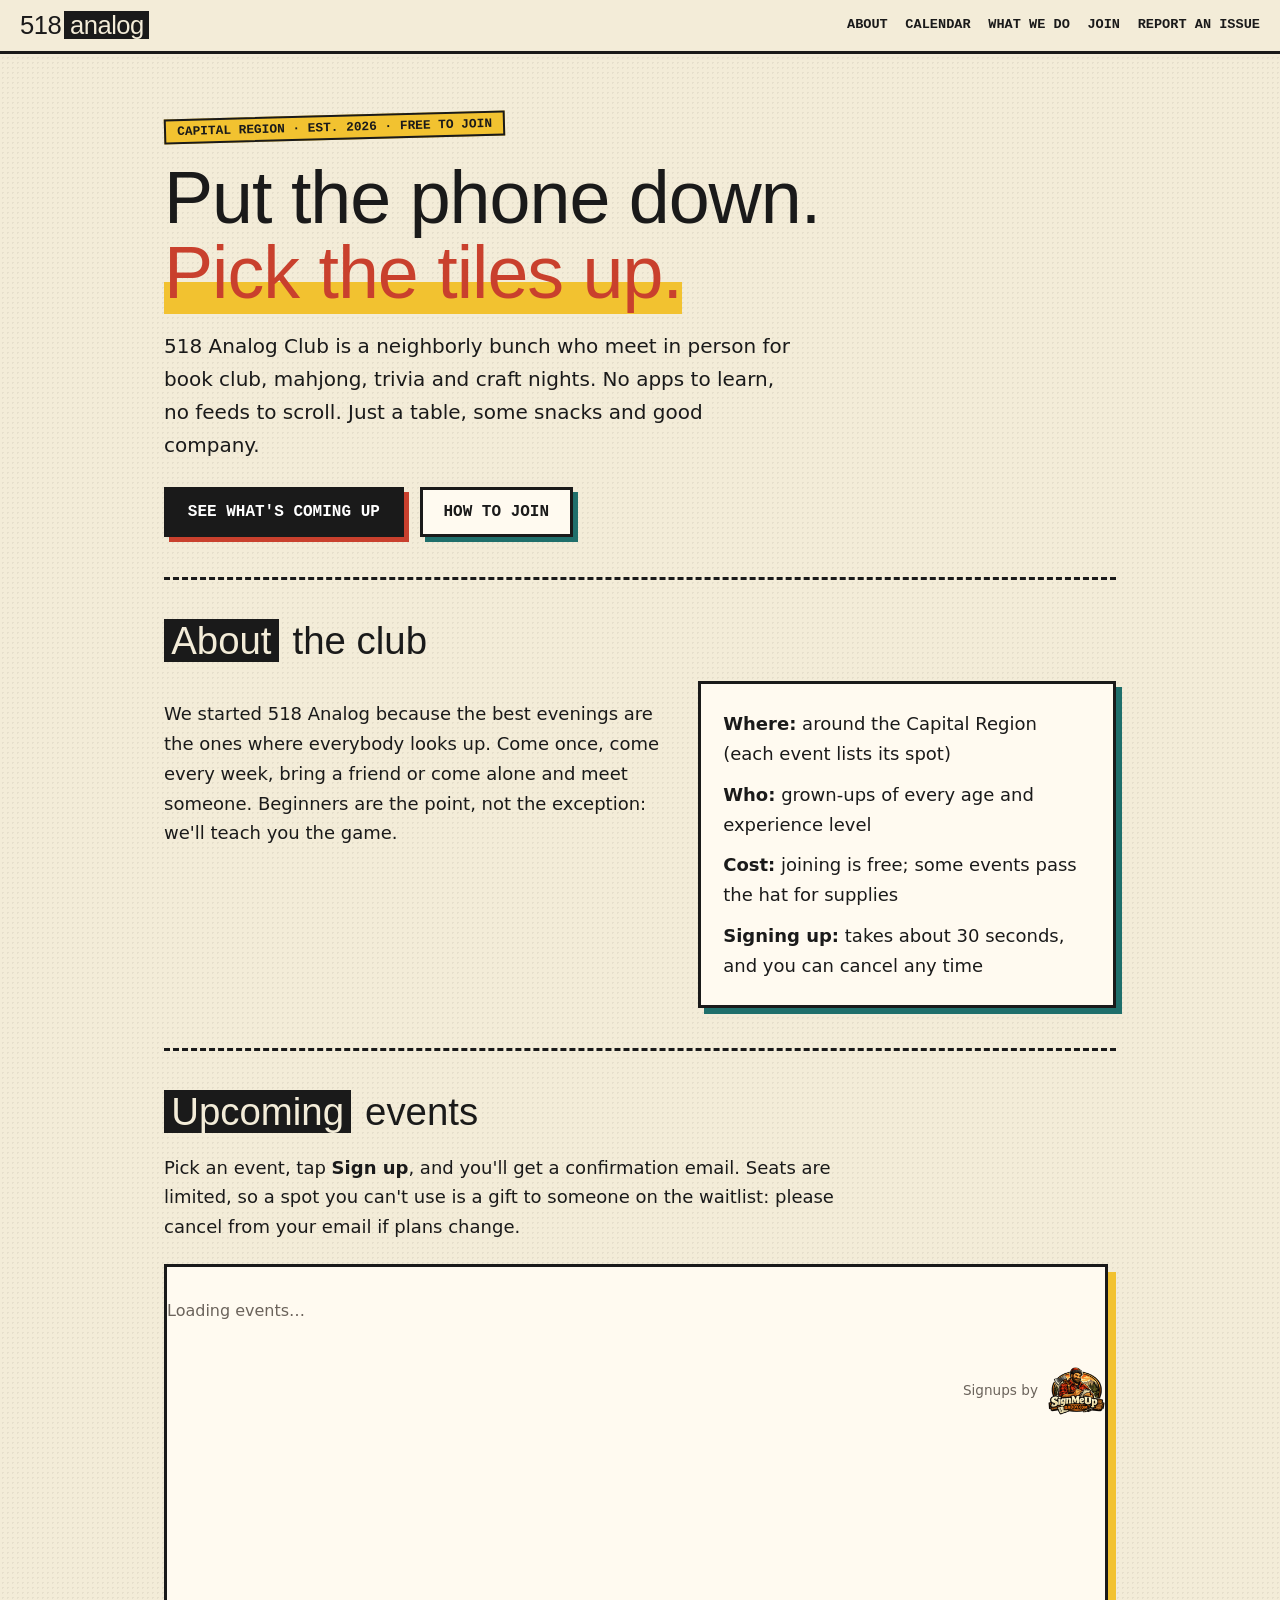
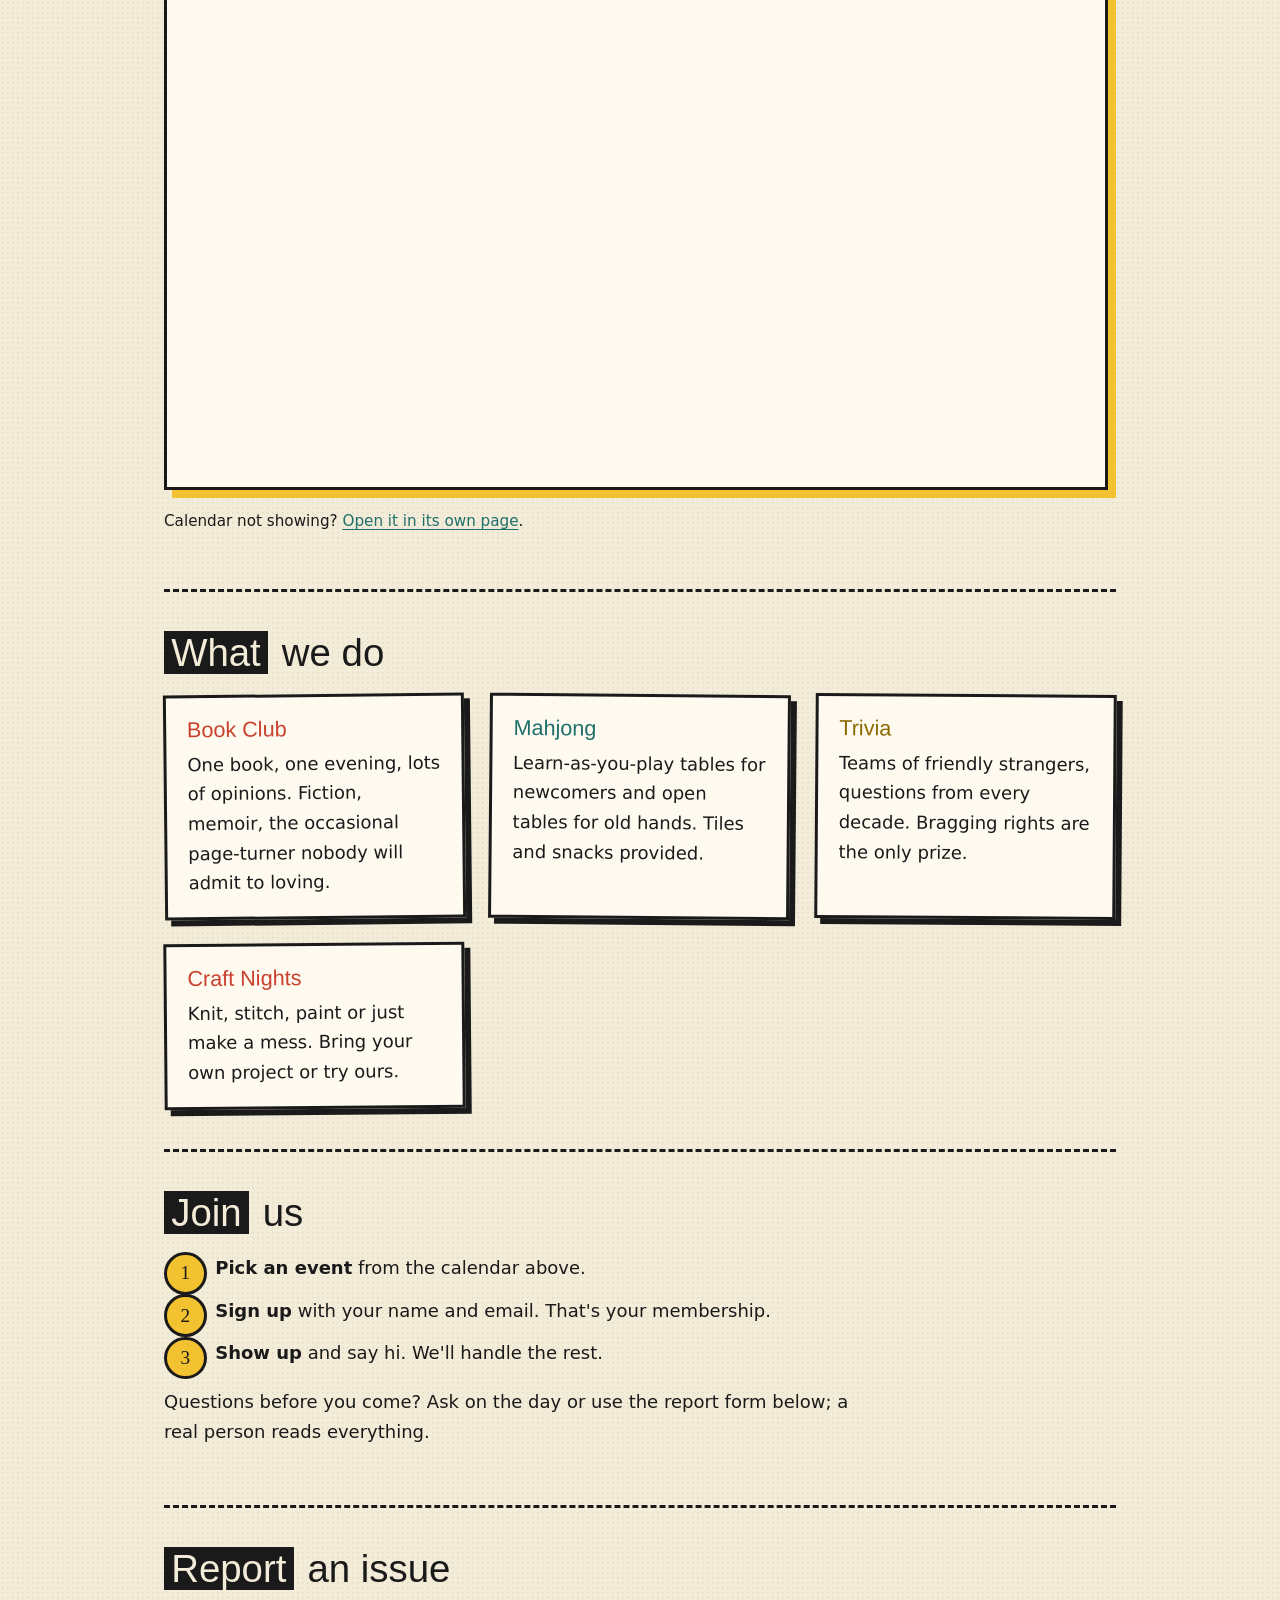
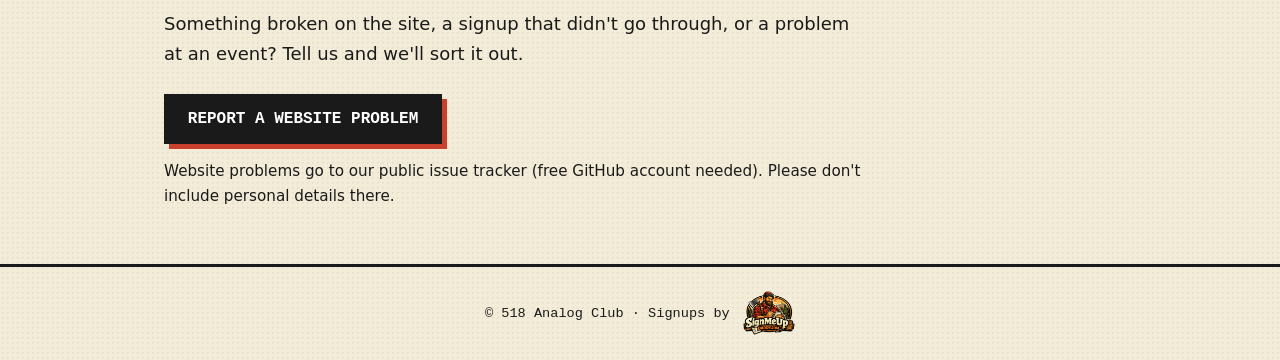
==== 518analog/index.html @ 5dcc2934 "New signmeupdaddy.com home page: club search, start-a-club form, coffee link; calendar app moves to " ====
<!doctype html>
<html lang="en">
<head>
  <meta charset="utf-8">
  <meta name="viewport" content="width=device-width, initial-scale=1">
  <meta http-equiv="Content-Security-Policy" content="default-src 'self'; script-src 'self'; connect-src 'self'; frame-src 'self'; style-src 'self' 'unsafe-inline' https://fonts.googleapis.com; font-src https://fonts.gstatic.com; img-src 'self' data:; base-uri 'self'; form-action 'self'; object-src 'none'">
  <meta name="referrer" content="strict-origin-when-cross-origin">
  <title>518 Analog Club — off the screen, into the room</title>
  <meta name="description" content="518 Analog Club: book club, mahjong, trivia and craft nights in the Capital Region. Offline on purpose.">
  <meta property="og:title" content="518 Analog Club">
  <meta property="og:description" content="Books, tiles, trivia & crafts — offline in the Capital Region.">
  <meta name="theme-color" content="#f3ecd8">
  <link rel="icon" href="data:,">
  <link rel="preconnect" href="https://fonts.googleapis.com">
  <link rel="preconnect" href="https://fonts.gstatic.com" crossorigin>
  <link href="https://fonts.googleapis.com/css2?family=Archivo+Black&family=Space+Mono:wght@400;700&family=Figtree:wght@400;500;600;700&display=swap" rel="stylesheet">
  <link rel="stylesheet" href="club.css">
</head>
<body>
  <a class="skip" href="#calendar">Skip to the calendar</a>

  <header class="top">
    <a class="logo" href="#top">518<span>analog</span></a>
    <nav aria-label="Main">
      <a href="#about">About</a>
      <a href="#calendar">Calendar</a>
      <a href="#doing">What we do</a>
      <a href="#join">Join</a>
      <a href="#issue">Report an issue</a>
    </nav>
  </header>

  <main id="top">
    <section class="hero">
      <p class="tag">Capital Region · Est. 2026 · Free to join</p>
      <h1>Put the phone down.<br><em>Pick the tiles up.</em></h1>
      <p class="lede">518 Analog Club is a neighborly bunch who meet in person for book club, mahjong, trivia and craft nights. No apps to learn, no feeds to scroll. Just a table, some snacks and good company.</p>
      <p class="cta-row">
        <a class="btn" href="#calendar">See what's coming up</a>
        <a class="btn alt" href="#join">How to join</a>
      </p>
    </section>

    <section id="about" class="block">
      <h2><span>About</span> the club</h2>
      <div class="cols">
        <p>We started 518 Analog because the best evenings are the ones where everybody looks up. Come once, come every week, bring a friend or come alone and meet someone. Beginners are the point, not the exception: we'll teach you the game.</p>
        <ul class="facts">
          <li><b>Where:</b> around the Capital Region (each event lists its spot)</li>
          <li><b>Who:</b> grown-ups of every age and experience level</li>
          <li><b>Cost:</b> joining is free; some events pass the hat for supplies</li>
          <li><b>Signing up:</b> takes about 30 seconds, and you can cancel any time</li>
        </ul>
      </div>
    </section>

    <section id="calendar" class="block">
      <h2><span>Upcoming</span> events</h2>
      <p class="note">Pick an event, tap <b>Sign up</b>, and you'll get a confirmation email. Seats are limited, so a spot you can't use is a gift to someone on the waitlist: please cancel from your email if plans change.</p>
      <div class="frame">
        <iframe src="/app/?club=518analog&amp;embed=1" title="518 Analog Club event calendar and signup" loading="lazy" height="820"></iframe>
      </div>
      <p class="note small">Calendar not showing? <a href="/app/?club=518analog#/">Open it in its own page</a>.</p>
    </section>

    <section id="doing" class="block">
      <h2><span>What</span> we do</h2>
      <div class="cards">
        <article class="card c1"><h3>Book Club</h3><p>One book, one evening, lots of opinions. Fiction, memoir, the occasional page-turner nobody will admit to loving.</p></article>
        <article class="card c2"><h3>Mahjong</h3><p>Learn-as-you-play tables for newcomers and open tables for old hands. Tiles and snacks provided.</p></article>
        <article class="card c3"><h3>Trivia</h3><p>Teams of friendly strangers, questions from every decade. Bragging rights are the only prize.</p></article>
        <article class="card c4"><h3>Craft Nights</h3><p>Knit, stitch, paint or just make a mess. Bring your own project or try ours.</p></article>
      </div>
    </section>

    <section id="join" class="block join">
      <h2><span>Join</span> us</h2>
      <ol class="steps">
        <li><b>Pick an event</b> from the calendar above.</li>
        <li><b>Sign up</b> with your name and email. That's your membership.</li>
        <li><b>Show up</b> and say hi. We'll handle the rest.</li>
      </ol>
      <p class="note">Questions before you come? <span data-mailto="Hello 518 Analog">Ask on the day or use the report form below</span>; a real person reads everything.</p>
    </section>

    <section id="issue" class="block issue">
      <h2><span>Report</span> an issue</h2>
      <p class="note">Something broken on the site, a signup that didn't go through, or a problem at an event? Tell us and we'll sort it out.</p>
      <p class="cta-row">
        <a class="btn" id="issue-mail" href="https://github.com/cliodavis3825/signmeupdaddy/issues/new" target="_blank" rel="noopener">Report a website problem</a>
      </p>
      <p class="note small" id="issue-note">Website problems go to our public issue tracker (free GitHub account needed). Please don't include personal details there.</p>
    </section>
  </main>

  <footer class="foot">
    <p>© 518 Analog Club · Signups by <a href="https://signmeupdaddy.com"><img class="sl" src="../assets/img/logo-sm.png" alt="SignMeUpDaddy.com" width="57" height="48"></a></p>
  </footer>
  <script src="club.js"></script>
</body>
</html>
---- 518analog/club.css ----
:root{--paper:#f3ecd8;--ink:#1a1a1a;--red:#c9402d;--teal:#1f6f6b;--gold:#f2c230;--card:#fffaf0}
*{box-sizing:border-box}
html{scroll-behavior:smooth;scroll-padding-top:4.5rem}
body{margin:0;background:var(--paper);color:var(--ink);font:18px/1.65 Figtree,system-ui,sans-serif;
  background-image:radial-gradient(rgba(0,0,0,.055) 1px,transparent 1px);background-size:5px 5px}
.skip{position:absolute;left:-999px}.skip:focus{left:1rem;top:1rem;background:#fff;padding:.5rem 1rem;z-index:20}
a{color:var(--teal);text-underline-offset:3px}
a:focus-visible,.btn:focus-visible{outline:3px solid var(--red);outline-offset:3px}
.top{position:sticky;top:0;z-index:10;display:flex;flex-wrap:wrap;gap:.5rem 1.5rem;align-items:center;justify-content:space-between;
  padding:.7rem 1.25rem;background:var(--paper);border-bottom:3px solid var(--ink)}
.logo{font:1.6rem 'Archivo Black',sans-serif;color:var(--ink);text-decoration:none;letter-spacing:-.5px}
.logo span{background:var(--ink);color:var(--paper);padding:0 .35rem;margin-left:.2rem}
nav{display:flex;flex-wrap:wrap;gap:.25rem 1.1rem}
nav a{font:700 .85rem 'Space Mono',monospace;text-transform:uppercase;color:var(--ink);text-decoration:none;padding:.3rem 0;border-bottom:3px solid transparent}
nav a:hover{border-color:var(--red)}
main{max-width:62rem;margin:0 auto;padding:0 1.25rem}
.hero{padding:3.5rem 0 2.5rem}
.tag{display:inline-block;font:700 .8rem 'Space Mono',monospace;text-transform:uppercase;background:var(--gold);border:2px solid var(--ink);padding:.2rem .7rem;transform:rotate(-1.5deg);margin:0 0 1.2rem}
h1{font:clamp(2.4rem,7vw,4.6rem)/1.02 'Archivo Black',sans-serif;margin:0 0 1.2rem;letter-spacing:-1px}
h1 em{font-style:normal;color:var(--red);background:linear-gradient(transparent 62%,var(--gold) 62%)}
.lede{font-size:1.25rem;max-width:40rem}
.cta-row{display:flex;flex-wrap:wrap;gap:1rem;margin:1.6rem 0 0}
.btn{display:inline-block;font:700 1rem 'Space Mono',monospace;text-transform:uppercase;text-decoration:none;color:#fff;background:var(--ink);
  border:3px solid var(--ink);padding:.8rem 1.3rem;box-shadow:5px 5px 0 var(--red);transition:transform .1s,box-shadow .1s}
.btn:hover{transform:translate(2px,2px);box-shadow:3px 3px 0 var(--red)}
.btn.alt{background:var(--card);color:var(--ink);box-shadow:5px 5px 0 var(--teal)}
.btn.alt:hover{box-shadow:3px 3px 0 var(--teal)}
.block{padding:2.5rem 0;border-top:3px dashed var(--ink)}
h2{font:clamp(1.7rem,4vw,2.4rem)/1.1 'Archivo Black',sans-serif;margin:0 0 1.2rem}
h2 span{background:var(--ink);color:var(--paper);padding:0 .45rem;margin-right:.2rem}
.cols{display:grid;grid-template-columns:1.2fr 1fr;gap:2rem}
.facts{list-style:none;margin:0;padding:1.2rem 1.4rem;background:var(--card);border:3px solid var(--ink);box-shadow:6px 6px 0 var(--teal)}
.facts li{padding:.35rem 0}
.note{max-width:44rem}.small{font-size:.95rem}
.frame{border:3px solid var(--ink);background:var(--card);box-shadow:8px 8px 0 var(--gold);margin:1.4rem 8px 1.2rem 0}
.frame iframe{display:block;width:100%;height:820px;border:0}
.cards{display:grid;grid-template-columns:repeat(auto-fit,minmax(15rem,1fr));gap:1.5rem}
.card{background:var(--card);border:3px solid var(--ink);padding:1.2rem 1.3rem;box-shadow:6px 6px 0 var(--ink)}
.card h3{font:1.35rem 'Archivo Black',sans-serif;margin:0 0 .4rem}
.card p{margin:0}
.c1{transform:rotate(-.6deg)}.c2{transform:rotate(.5deg)}.c3{transform:rotate(.4deg)}.c4{transform:rotate(-.5deg)}
.c1 h3{color:var(--red)}.c2 h3{color:var(--teal)}.c3 h3{color:#8a6a00}.c4 h3{color:var(--red)}
.steps{counter-reset:s;list-style:none;padding:0;margin:0 0 1.2rem;display:grid;gap:.8rem;max-width:40rem}
.steps li{counter-increment:s;padding-left:3.2rem;position:relative}
.steps li::before{content:counter(s);position:absolute;left:0;top:-.1rem;width:2.3rem;height:2.3rem;display:grid;place-items:center;
  font:1.2rem 'Archivo Black';background:var(--gold);border:3px solid var(--ink);border-radius:50%}
.foot{border-top:3px solid var(--ink);padding:1.5rem 1.25rem;text-align:center;font:.85rem 'Space Mono',monospace}
.foot p{margin:0}
@media(max-width:44rem){.cols{grid-template-columns:1fr}.frame iframe{height:900px}.top{position:static}html{scroll-padding-top:1rem}.card{transform:none}}
@media(prefers-reduced-motion:reduce){html{scroll-behavior:auto}.btn{transition:none}}
.sl{height:44px;width:auto;vertical-align:middle;margin-left:.3rem}
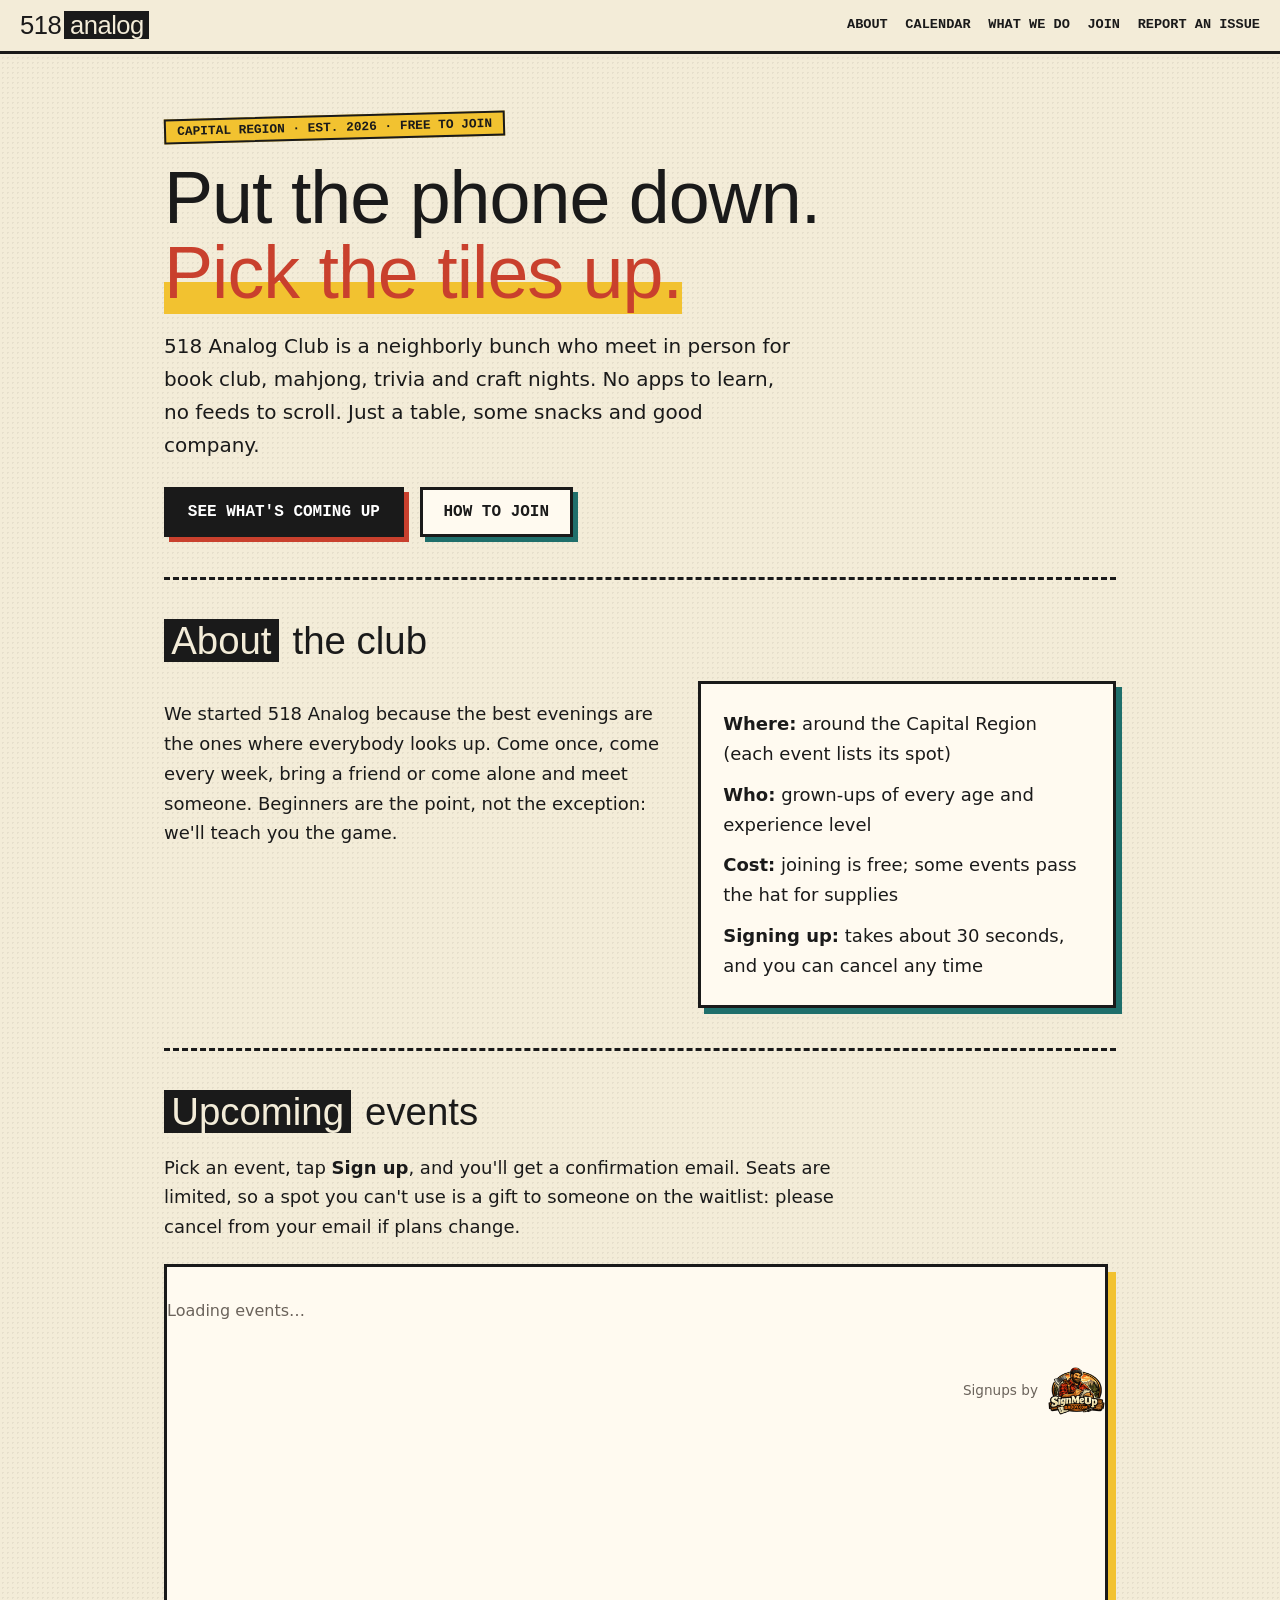
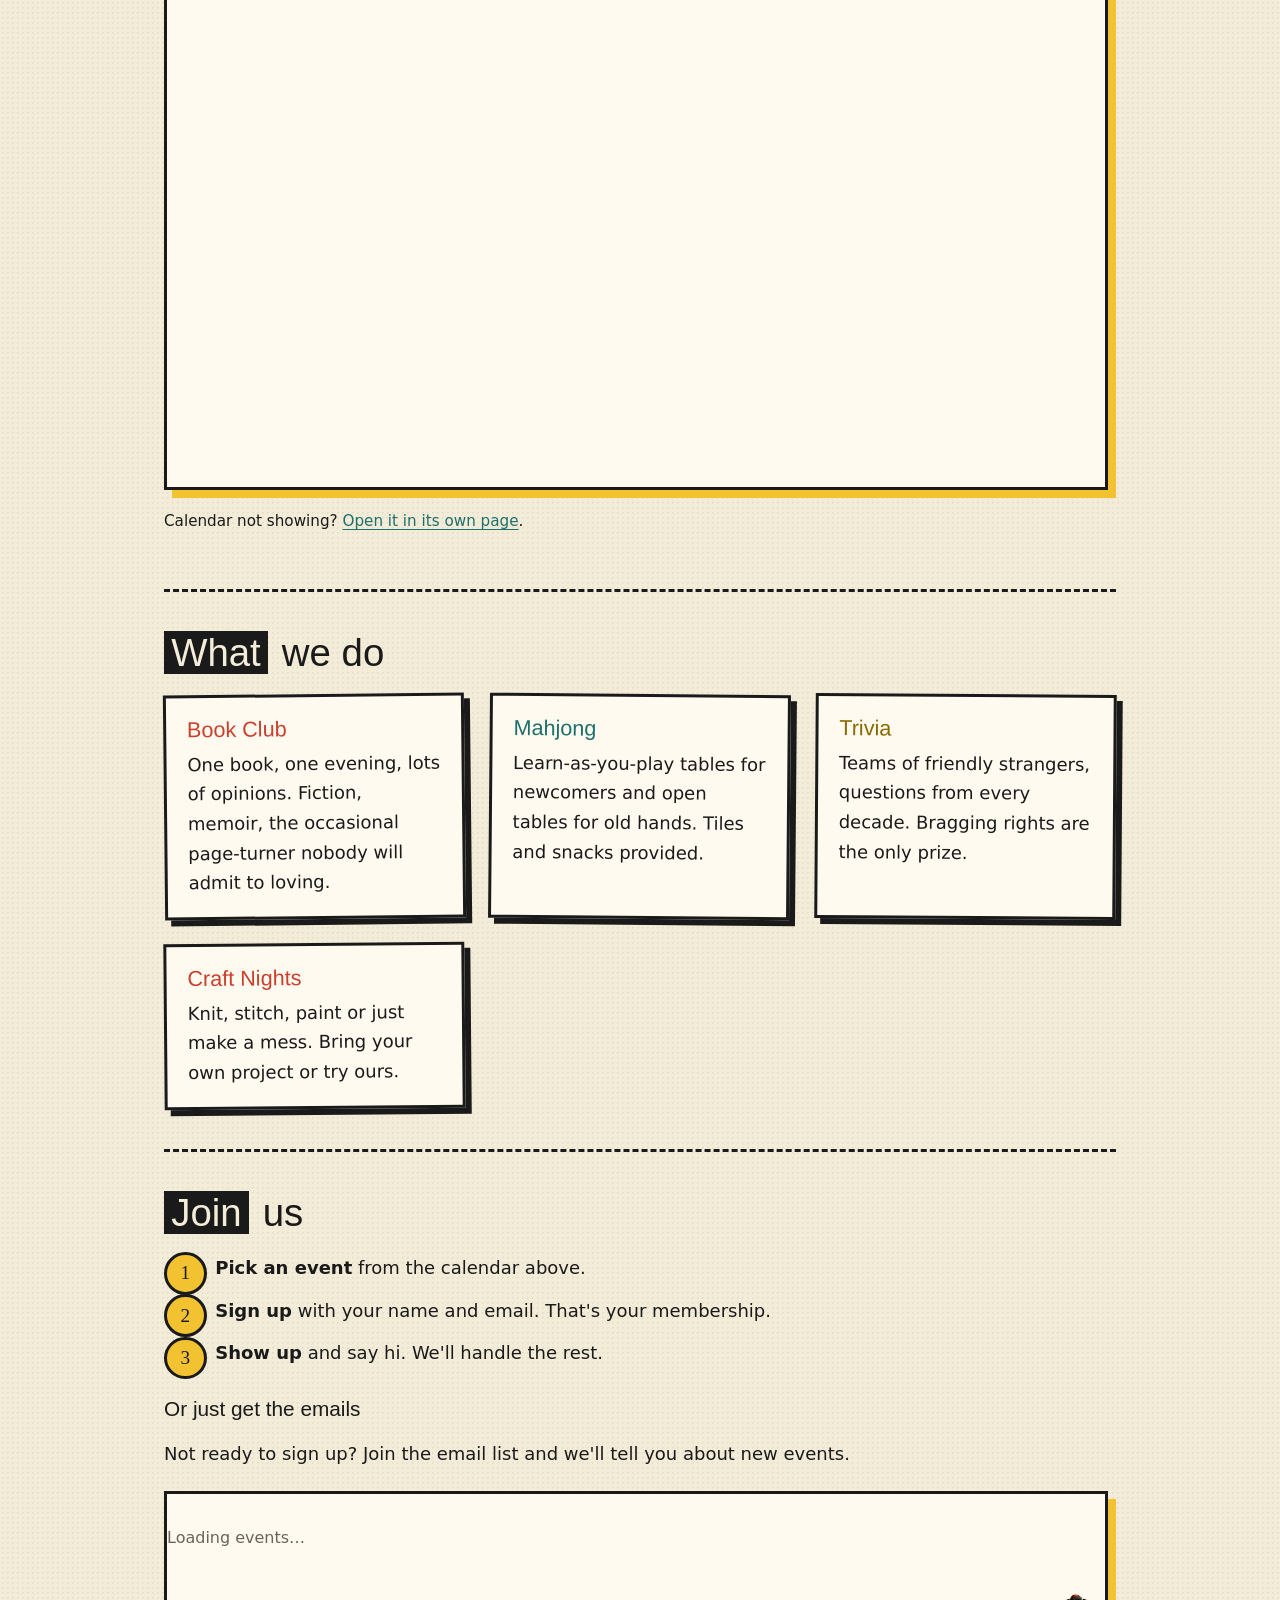
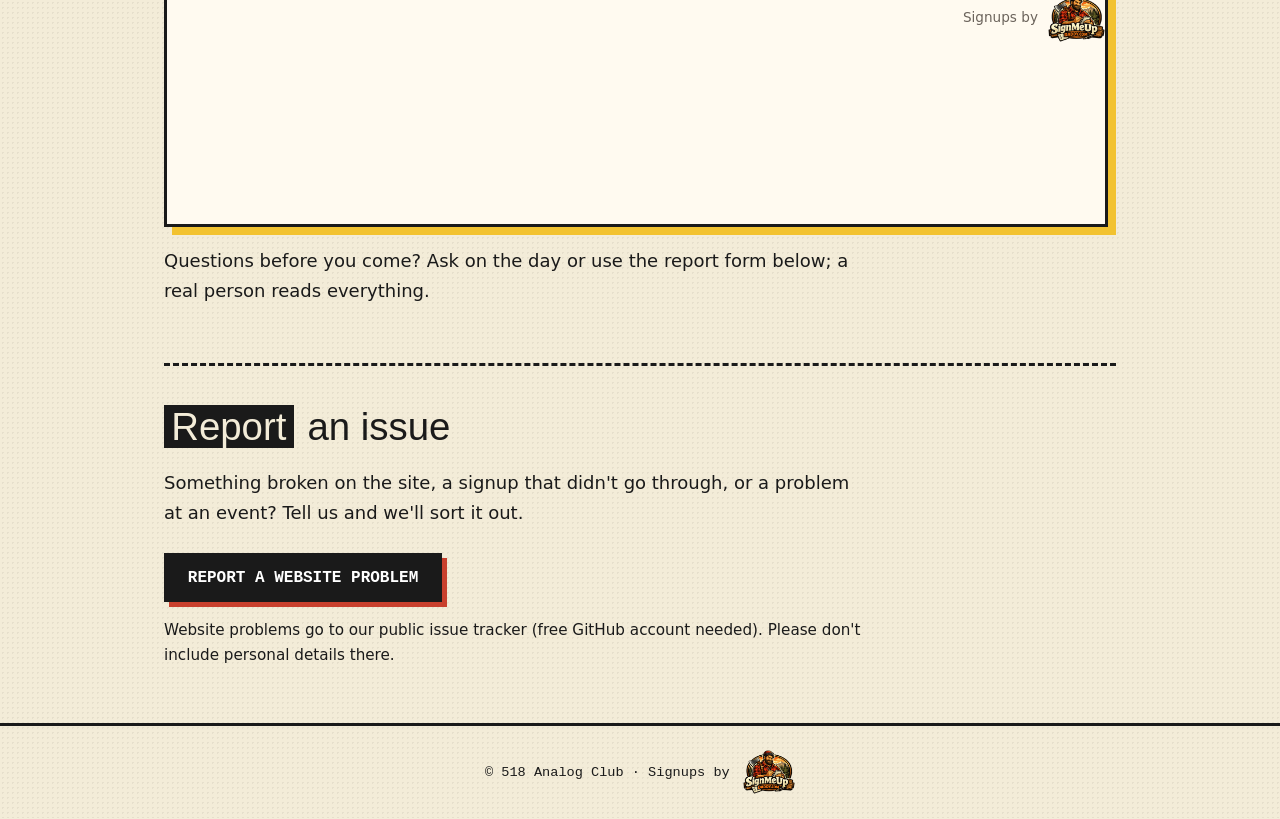
==== commit cdfcb3c8: "Email list (double opt-in), event updates and comments, organizer tools Co-Authored-By: Claude Sonne" ====
--- a/518analog/index.html
+++ b/518analog/index.html
@@ -80,6 +80,9 @@
         <li><b>Sign up</b> with your name and email. That's your membership.</li>
         <li><b>Show up</b> and say hi. We'll handle the rest.</li>
       </ol>
+      <h3 class="sub-h">Or just get the emails</h3>
+      <p class="note">Not ready to sign up? Join the email list and we'll tell you about new events.</p>
+      <div class="frame small"><iframe src="/app/?club=518analog&amp;embed=1#/subscribe" title="Join the 518 Analog Club email list" loading="lazy" height="330"></iframe></div>
       <p class="note">Questions before you come? <span data-mailto="Hello 518 Analog">Ask on the day or use the report form below</span>; a real person reads everything.</p>
     </section>
 
--- a/518analog/club.css
+++ b/518analog/club.css
@@ -49,3 +49,4 @@
 @media(max-width:44rem){.cols{grid-template-columns:1fr}.frame iframe{height:900px}.top{position:static}html{scroll-padding-top:1rem}.card{transform:none}}
 @media(prefers-reduced-motion:reduce){html{scroll-behavior:auto}.btn{transition:none}}
 .sl{height:44px;width:auto;vertical-align:middle;margin-left:.3rem}
+.sub-h{font:1.3rem 'Archivo Black',sans-serif;margin:1.8rem 0 .4rem}.frame.small iframe{height:330px}@media(max-width:44rem){.frame.small iframe{height:420px}}
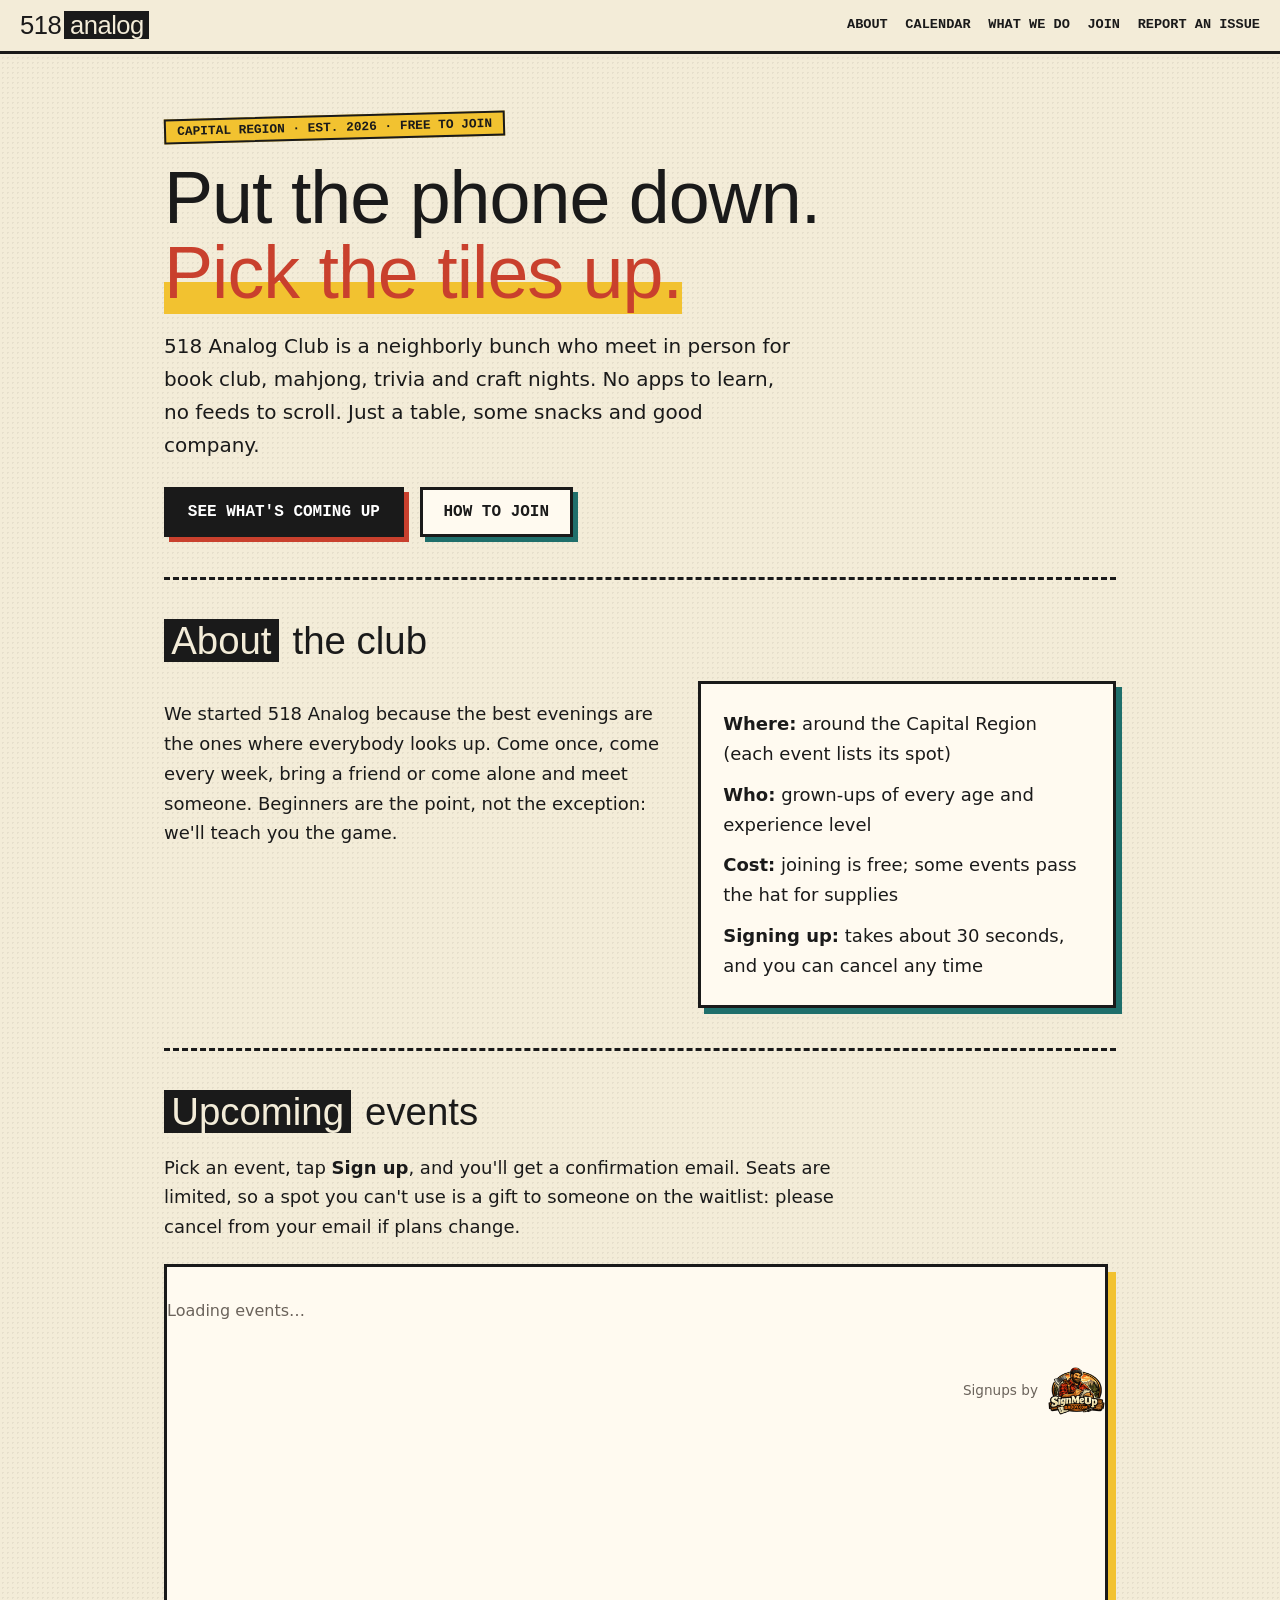
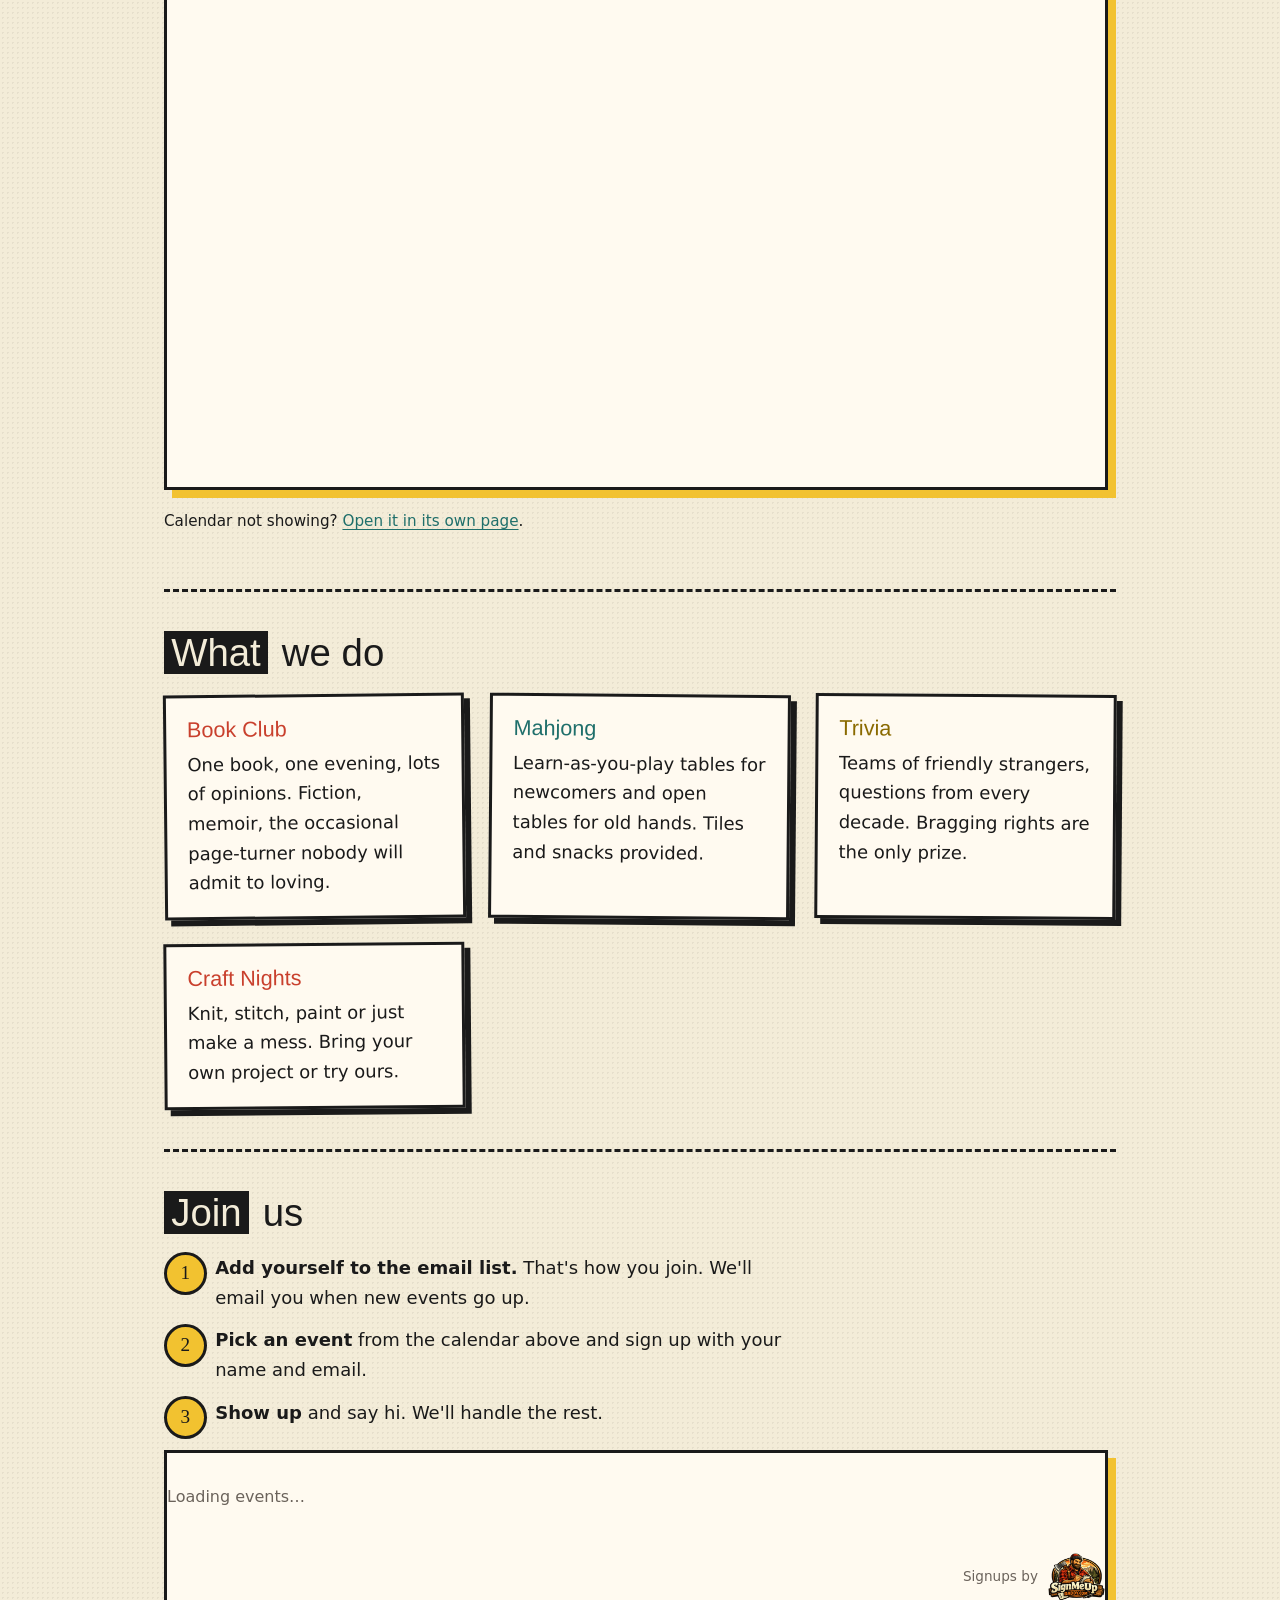
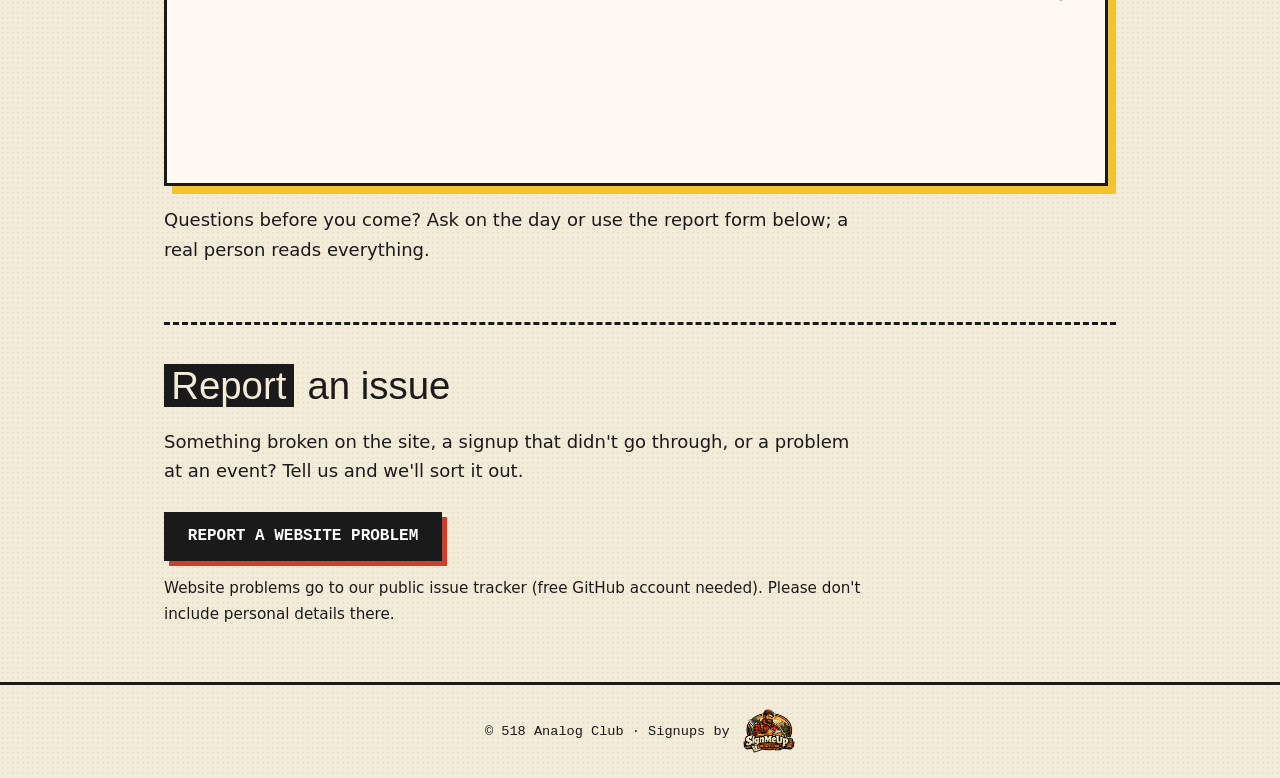
==== commit 01e346b8: "Join section: joining means adding yourself to the email list Co-Authored-By: Claude Sonnet 5.5 <nor" ====
--- a/518analog/index.html
+++ b/518analog/index.html
@@ -76,14 +76,12 @@
     <section id="join" class="block join">
       <h2><span>Join</span> us</h2>
       <ol class="steps">
-        <li><b>Pick an event</b> from the calendar above.</li>
-        <li><b>Sign up</b> with your name and email. That's your membership.</li>
+        <li><b>Add yourself to the email list.</b> That's how you join. We'll email you when new events go up.</li>
+        <li><b>Pick an event</b> from the calendar above and sign up with your name and email.</li>
         <li><b>Show up</b> and say hi. We'll handle the rest.</li>
       </ol>
-      <h3 class="sub-h">Or just get the emails</h3>
-      <p class="note">Not ready to sign up? Join the email list and we'll tell you about new events.</p>
       <div class="frame small"><iframe src="/app/?club=518analog&amp;embed=1#/subscribe" title="Join the 518 Analog Club email list" loading="lazy" height="330"></iframe></div>
-      <p class="note">Questions before you come? <span data-mailto="Hello 518 Analog">Ask on the day or use the report form below</span>; a real person reads everything.</p>
+      <p class="note">Questions before you come? Ask on the day or use the report form below; a real person reads everything.</p>
     </section>
 
     <section id="issue" class="block issue">
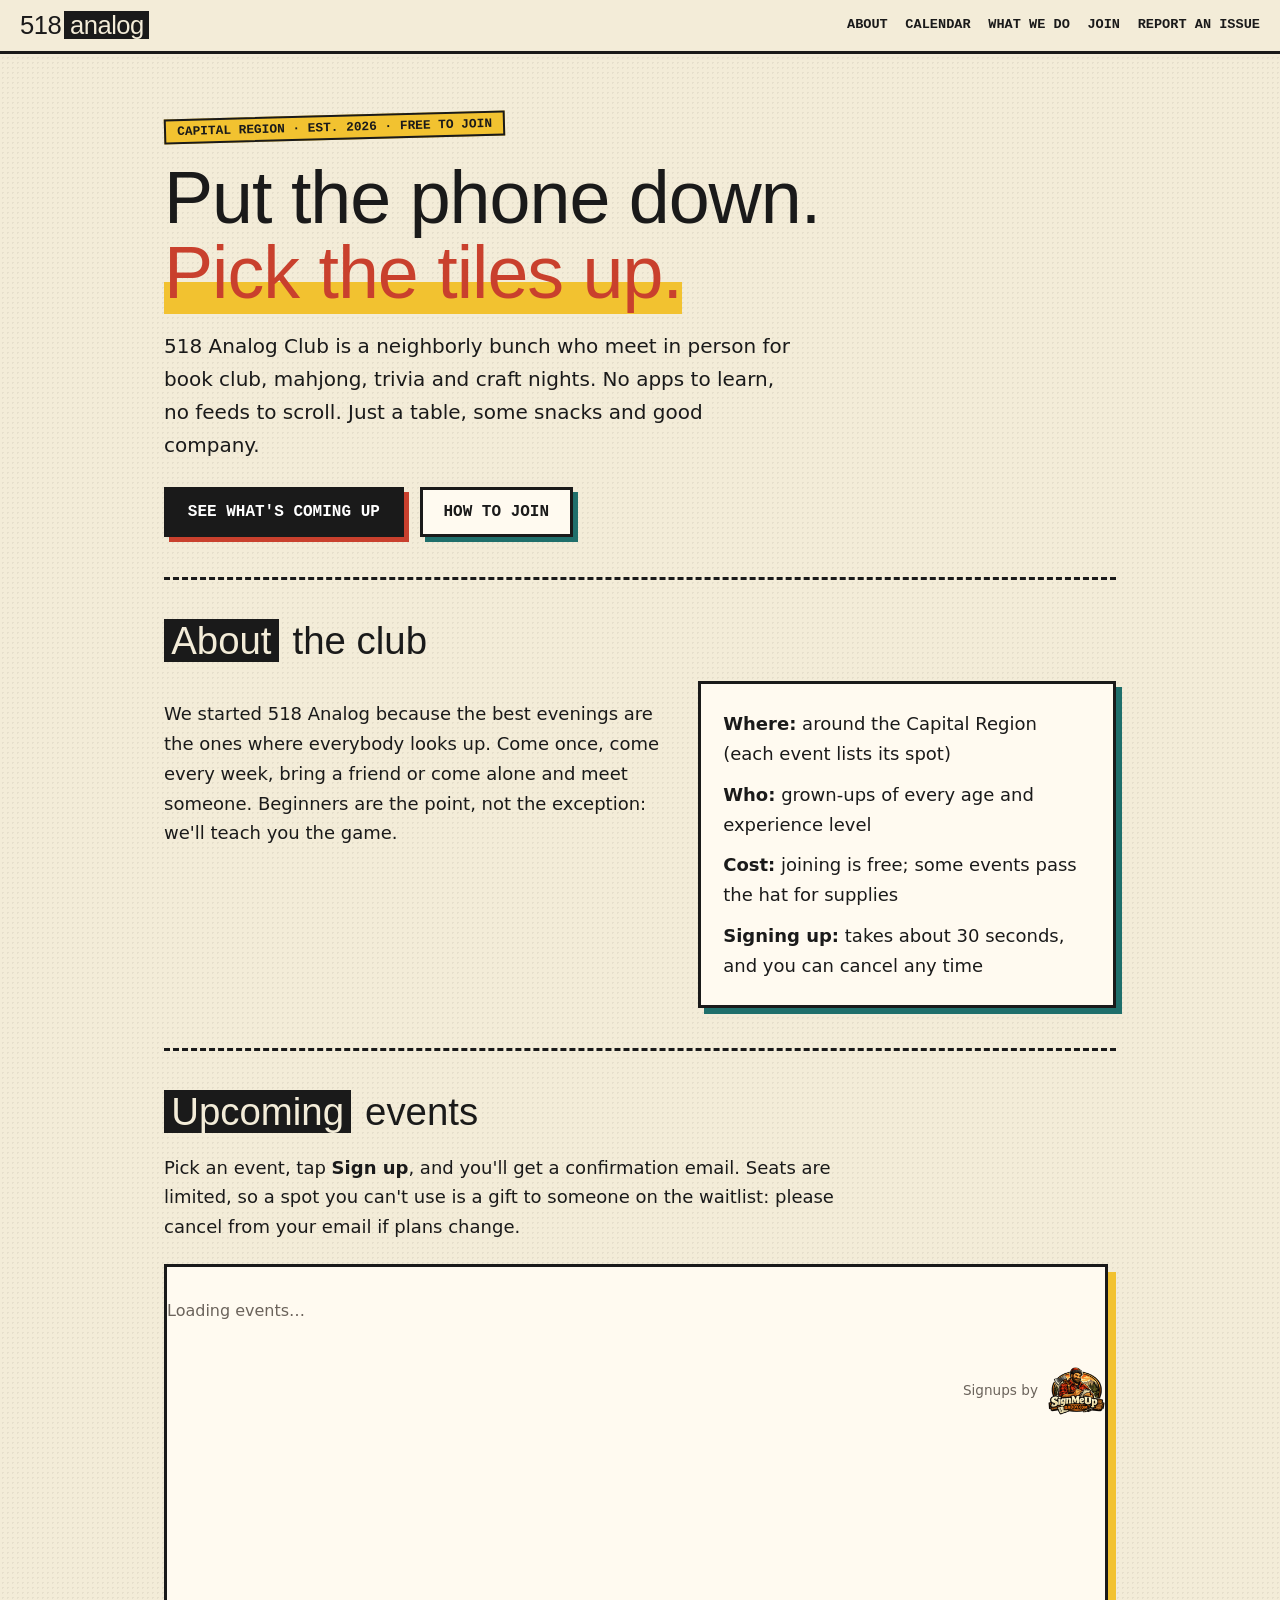
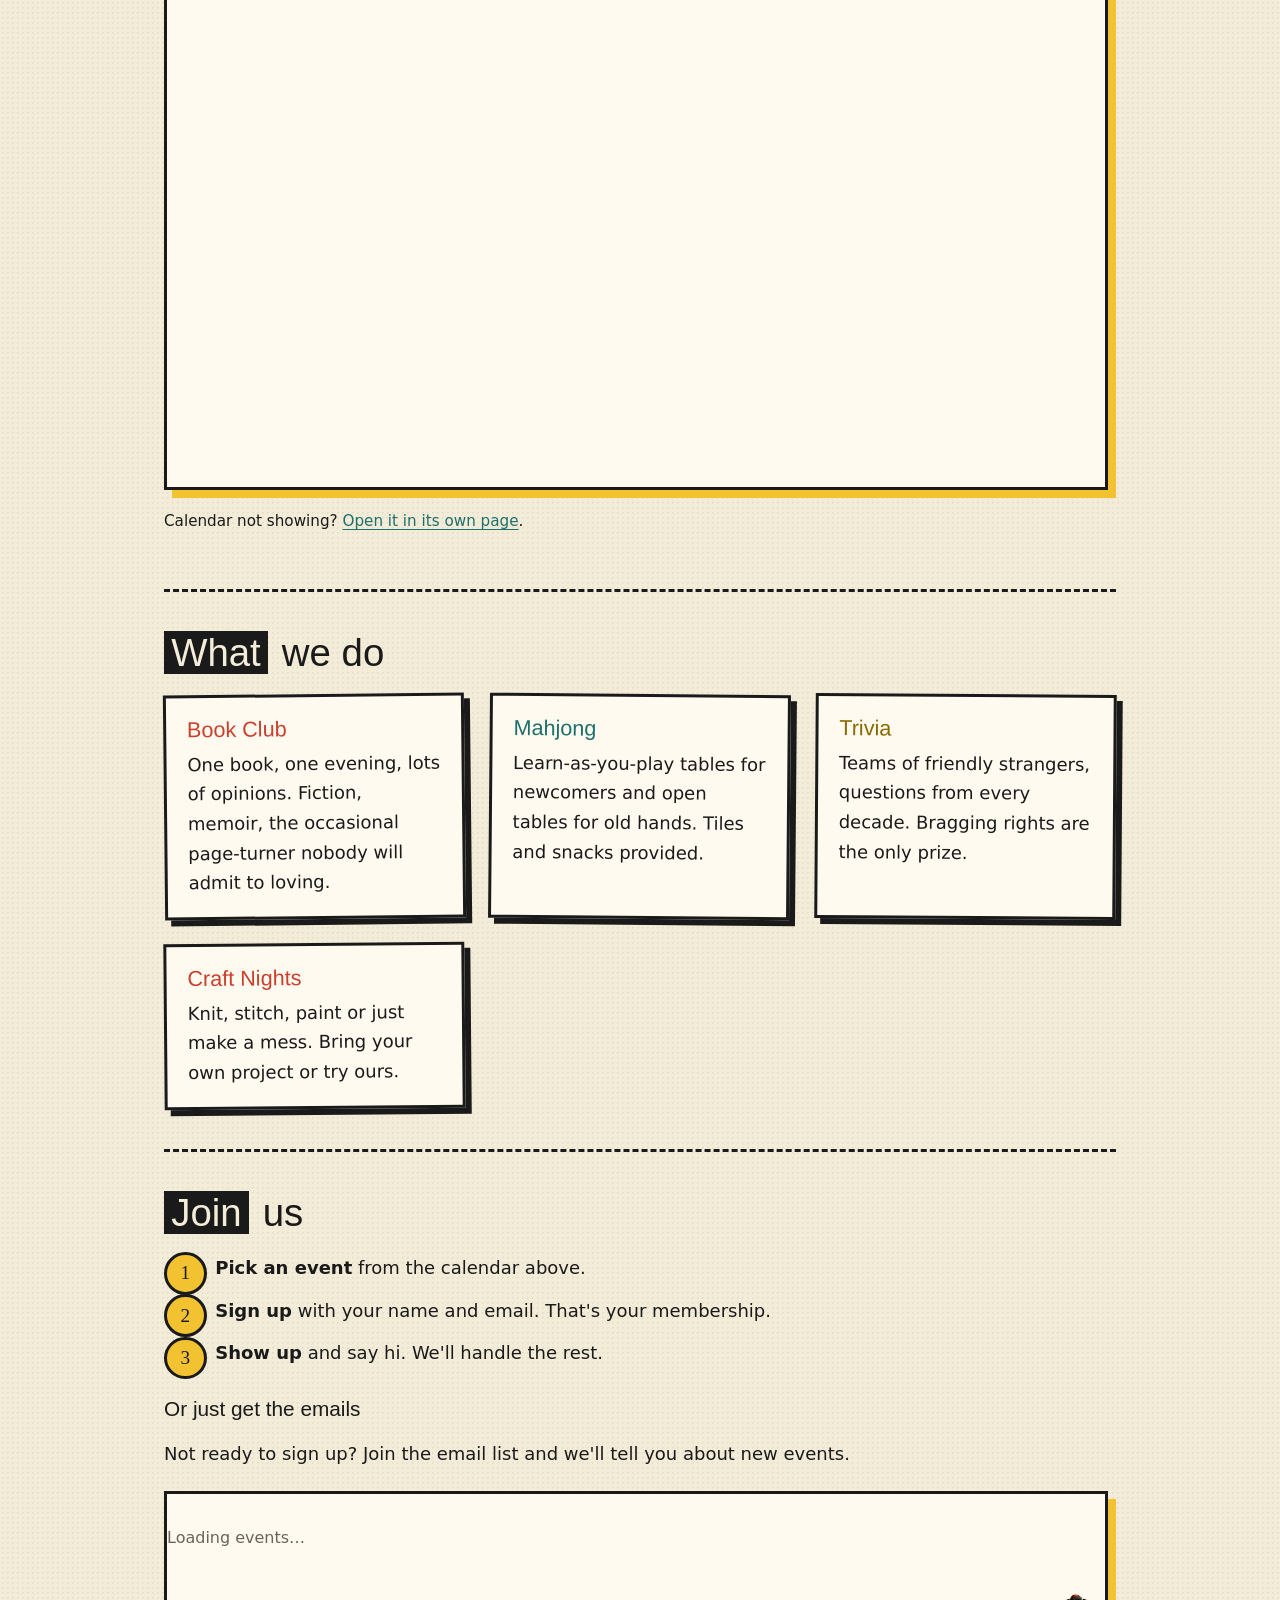
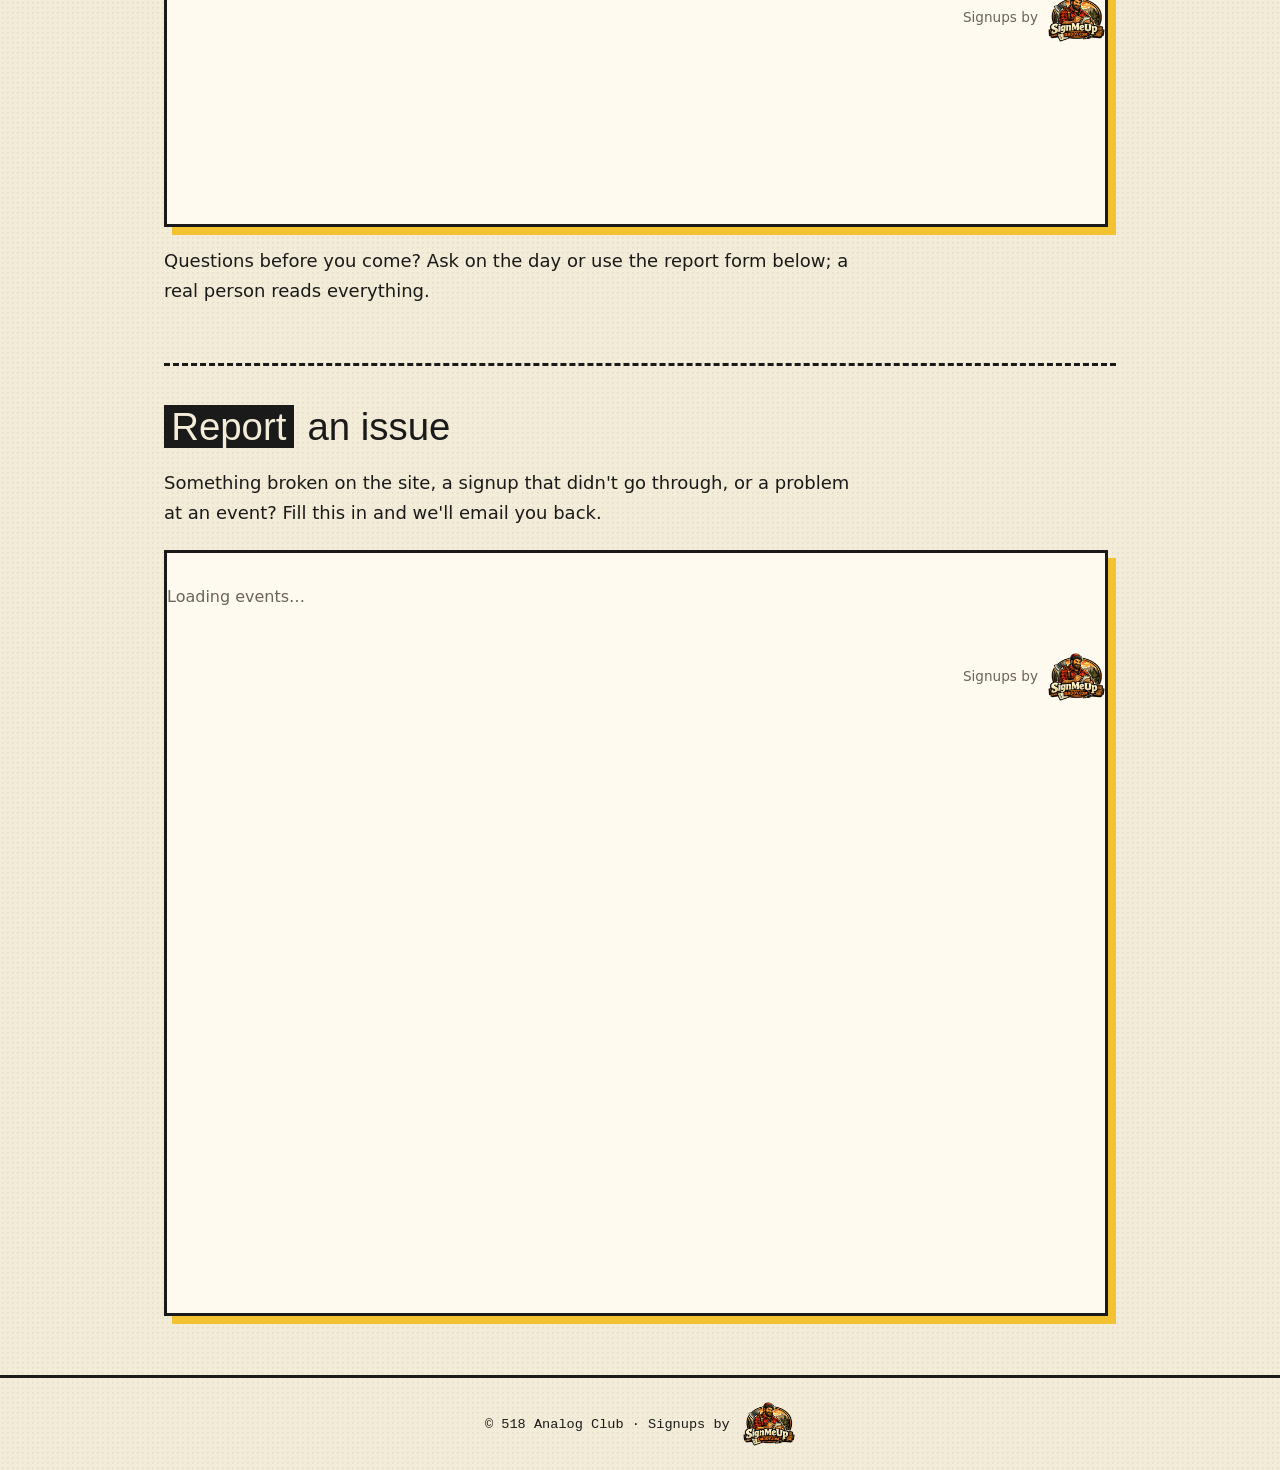
==== commit 5057c882: "Report-an-issue form that emails the site owner Co-Authored-By: Claude Sonnet 5.5 <noreply@anthropic" ====
--- a/518analog/index.html
+++ b/518analog/index.html
@@ -76,27 +76,25 @@
     <section id="join" class="block join">
       <h2><span>Join</span> us</h2>
       <ol class="steps">
-        <li><b>Add yourself to the email list.</b> That's how you join. We'll email you when new events go up.</li>
-        <li><b>Pick an event</b> from the calendar above and sign up with your name and email.</li>
+        <li><b>Pick an event</b> from the calendar above.</li>
+        <li><b>Sign up</b> with your name and email. That's your membership.</li>
         <li><b>Show up</b> and say hi. We'll handle the rest.</li>
       </ol>
+      <h3 class="sub-h">Or just get the emails</h3>
+      <p class="note">Not ready to sign up? Join the email list and we'll tell you about new events.</p>
       <div class="frame small"><iframe src="/app/?club=518analog&amp;embed=1#/subscribe" title="Join the 518 Analog Club email list" loading="lazy" height="330"></iframe></div>
-      <p class="note">Questions before you come? Ask on the day or use the report form below; a real person reads everything.</p>
+      <p class="note">Questions before you come? <span data-mailto="Hello 518 Analog">Ask on the day or use the report form below</span>; a real person reads everything.</p>
     </section>
 
     <section id="issue" class="block issue">
       <h2><span>Report</span> an issue</h2>
-      <p class="note">Something broken on the site, a signup that didn't go through, or a problem at an event? Tell us and we'll sort it out.</p>
-      <p class="cta-row">
-        <a class="btn" id="issue-mail" href="https://github.com/cliodavis3825/signmeupdaddy/issues/new" target="_blank" rel="noopener">Report a website problem</a>
-      </p>
-      <p class="note small" id="issue-note">Website problems go to our public issue tracker (free GitHub account needed). Please don't include personal details there.</p>
+      <p class="note">Something broken on the site, a signup that didn't go through, or a problem at an event? Fill this in and we'll email you back.</p>
+      <div class="frame report"><iframe src="/app/?club=518analog&amp;embed=1#/report" title="Report an issue" loading="lazy" height="720"></iframe></div>
     </section>
   </main>
 
   <footer class="foot">
     <p>© 518 Analog Club · Signups by <a href="https://signmeupdaddy.com"><img class="sl" src="../assets/img/logo-sm.png" alt="SignMeUpDaddy.com" width="57" height="48"></a></p>
   </footer>
-  <script src="club.js"></script>
 </body>
 </html>
--- a/518analog/club.css
+++ b/518analog/club.css
@@ -50,3 +50,4 @@
 @media(prefers-reduced-motion:reduce){html{scroll-behavior:auto}.btn{transition:none}}
 .sl{height:44px;width:auto;vertical-align:middle;margin-left:.3rem}
 .sub-h{font:1.3rem 'Archivo Black',sans-serif;margin:1.8rem 0 .4rem}.frame.small iframe{height:330px}@media(max-width:44rem){.frame.small iframe{height:420px}}
+.frame.report iframe{height:760px}@media(max-width:44rem){.frame.report iframe{height:880px}}
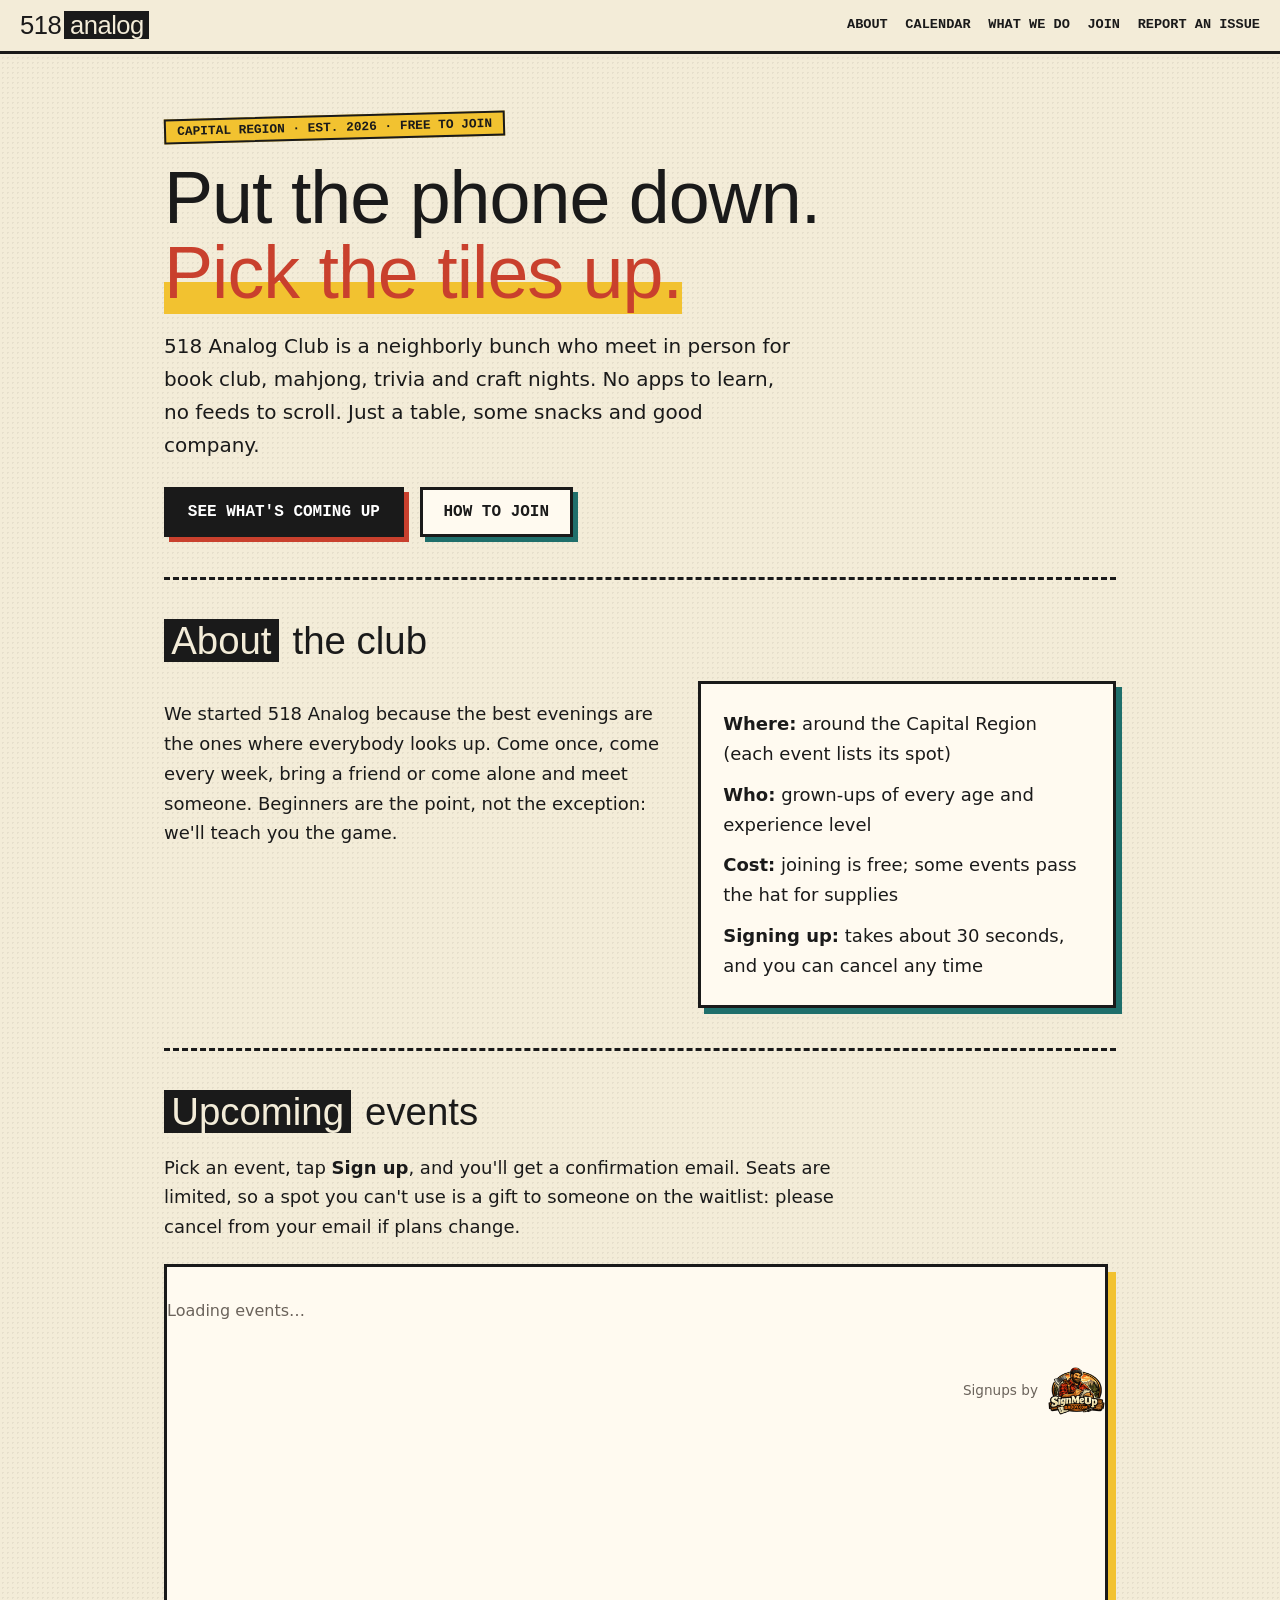
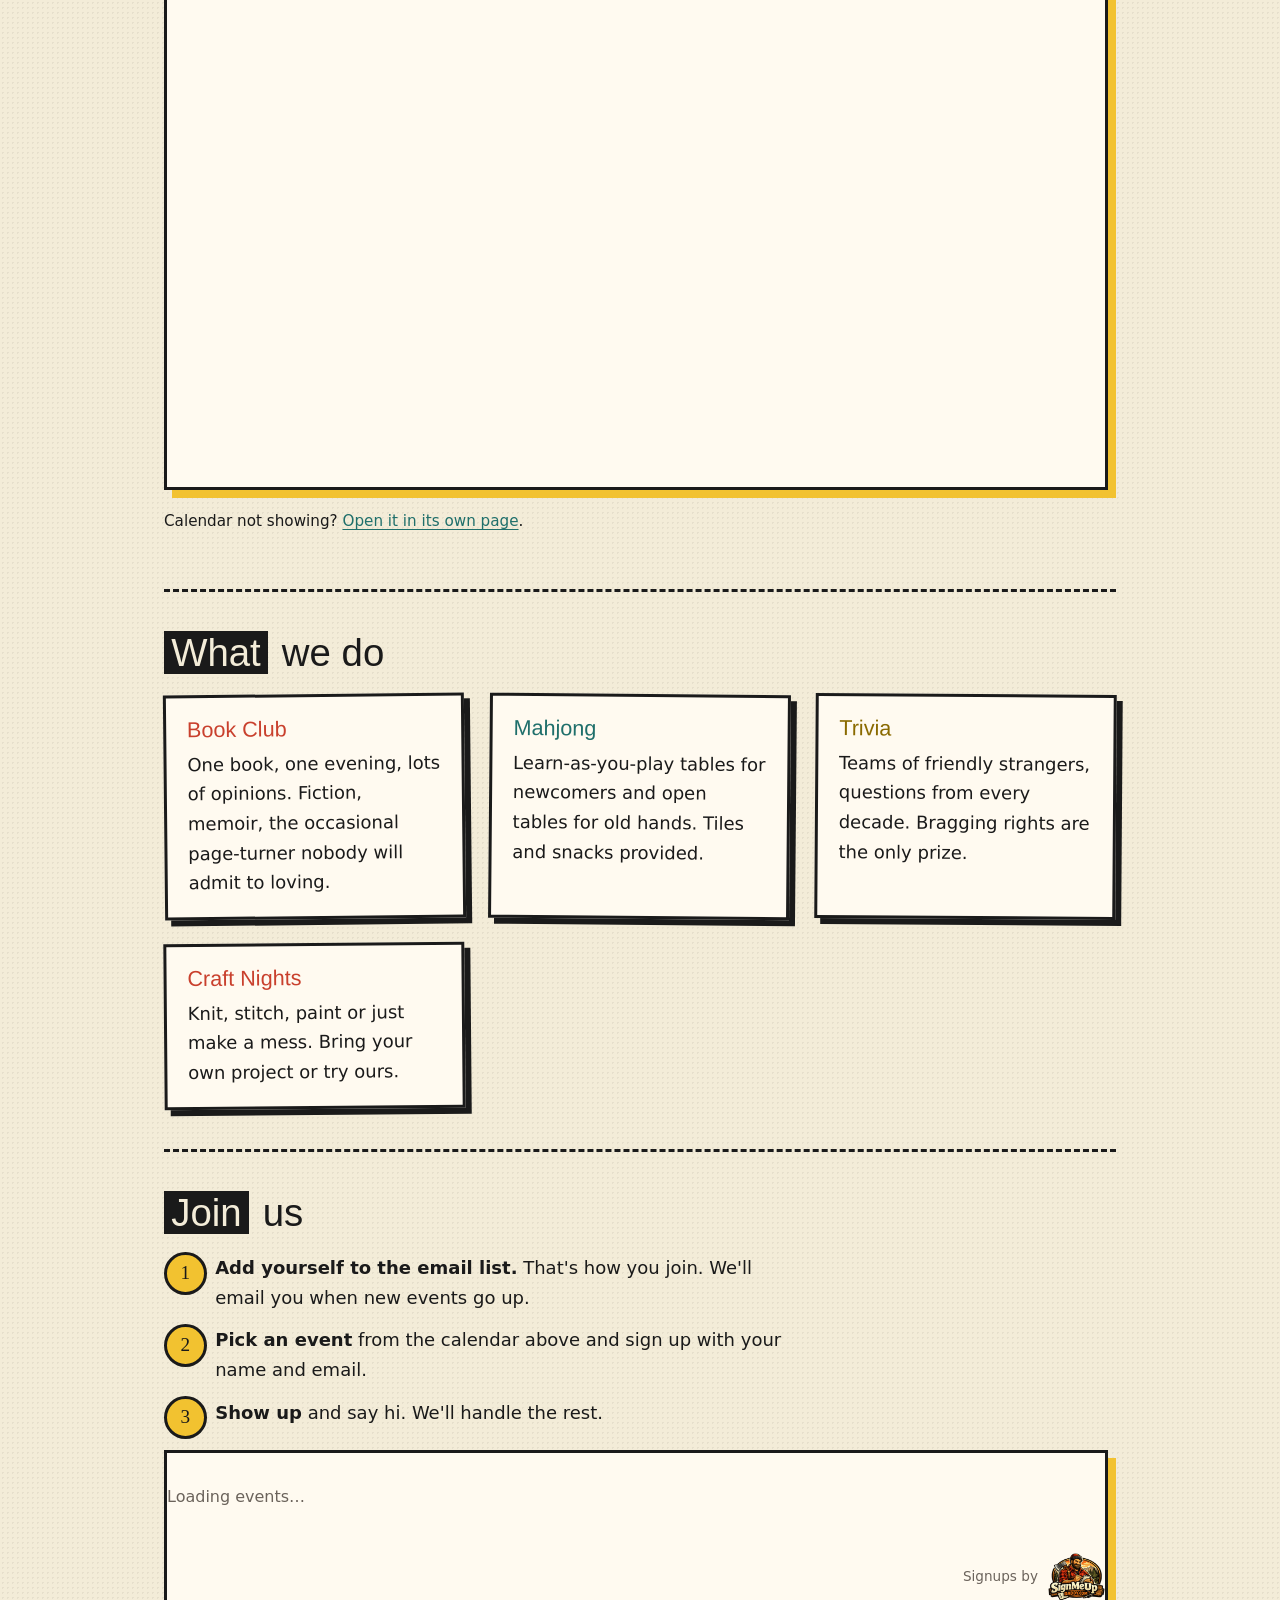
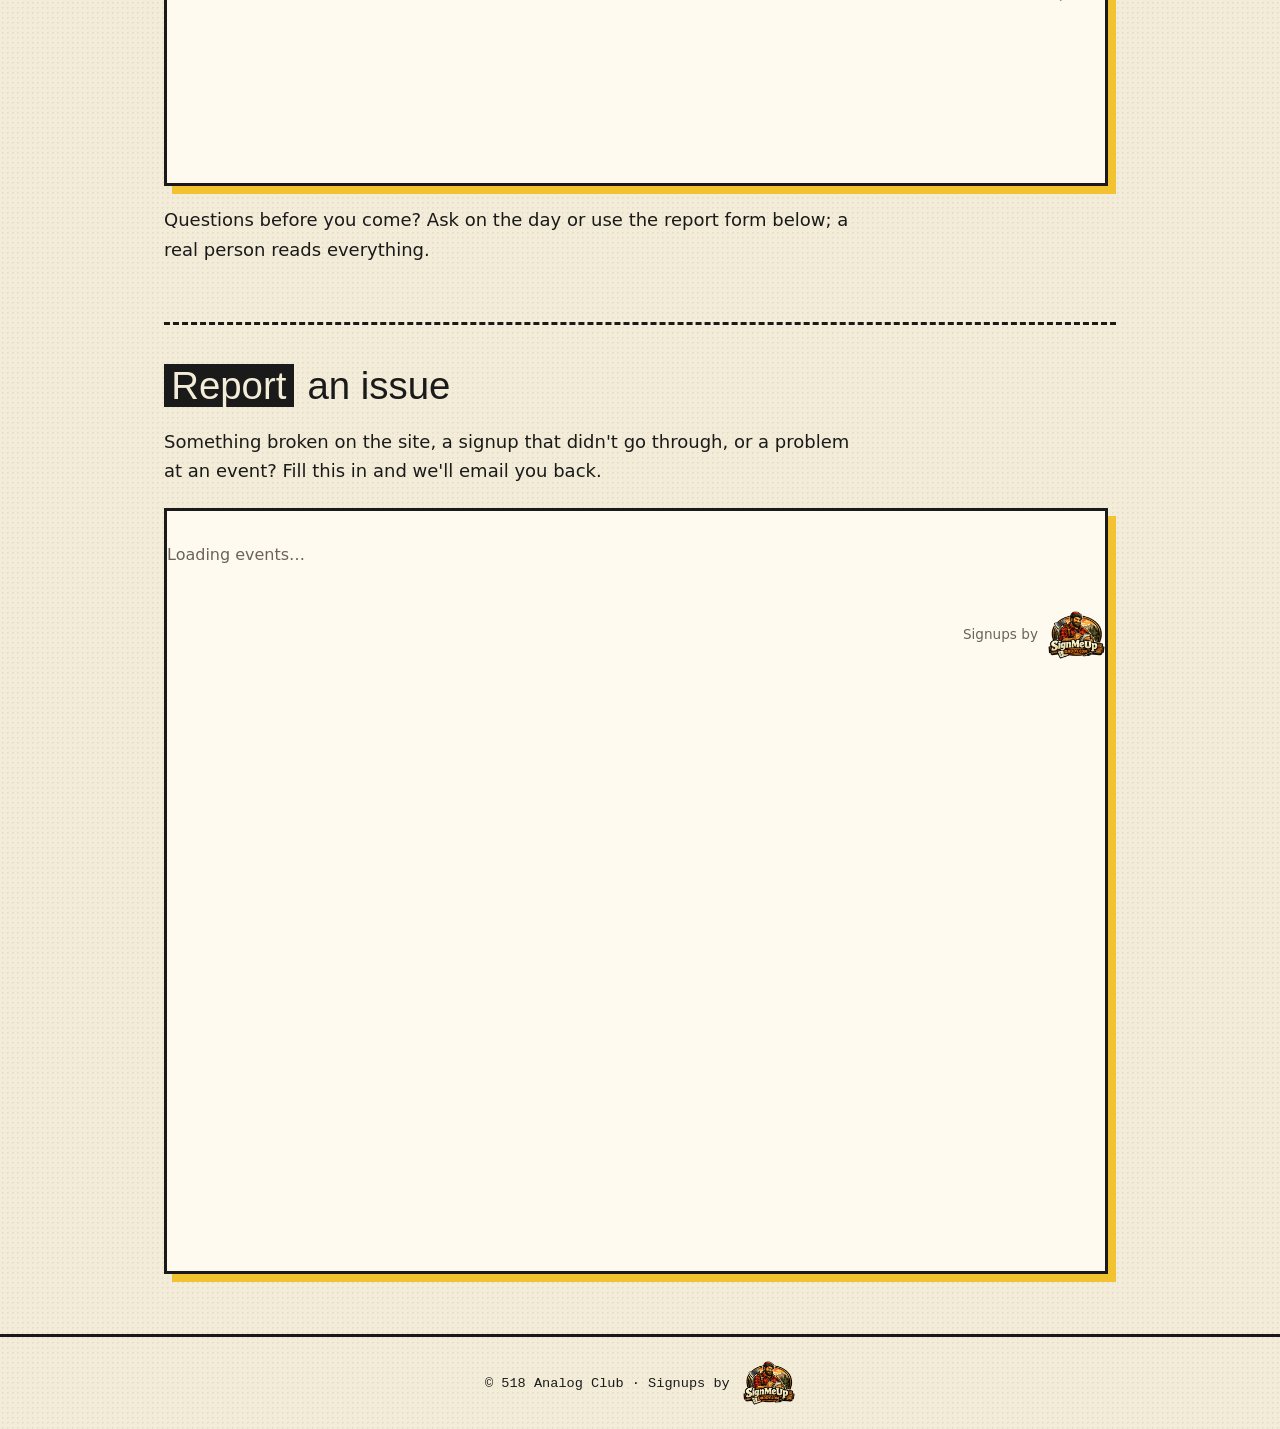
==== commit 377012e7: "Merge pull request #10 from cliodavis3825/join-list Join = add yourself to the email list" ====
--- a/518analog/index.html
+++ b/518analog/index.html
@@ -76,14 +76,12 @@
     <section id="join" class="block join">
       <h2><span>Join</span> us</h2>
       <ol class="steps">
-        <li><b>Pick an event</b> from the calendar above.</li>
-        <li><b>Sign up</b> with your name and email. That's your membership.</li>
+        <li><b>Add yourself to the email list.</b> That's how you join. We'll email you when new events go up.</li>
+        <li><b>Pick an event</b> from the calendar above and sign up with your name and email.</li>
         <li><b>Show up</b> and say hi. We'll handle the rest.</li>
       </ol>
-      <h3 class="sub-h">Or just get the emails</h3>
-      <p class="note">Not ready to sign up? Join the email list and we'll tell you about new events.</p>
       <div class="frame small"><iframe src="/app/?club=518analog&amp;embed=1#/subscribe" title="Join the 518 Analog Club email list" loading="lazy" height="330"></iframe></div>
-      <p class="note">Questions before you come? <span data-mailto="Hello 518 Analog">Ask on the day or use the report form below</span>; a real person reads everything.</p>
+      <p class="note">Questions before you come? Ask on the day or use the report form below; a real person reads everything.</p>
     </section>
 
     <section id="issue" class="block issue">
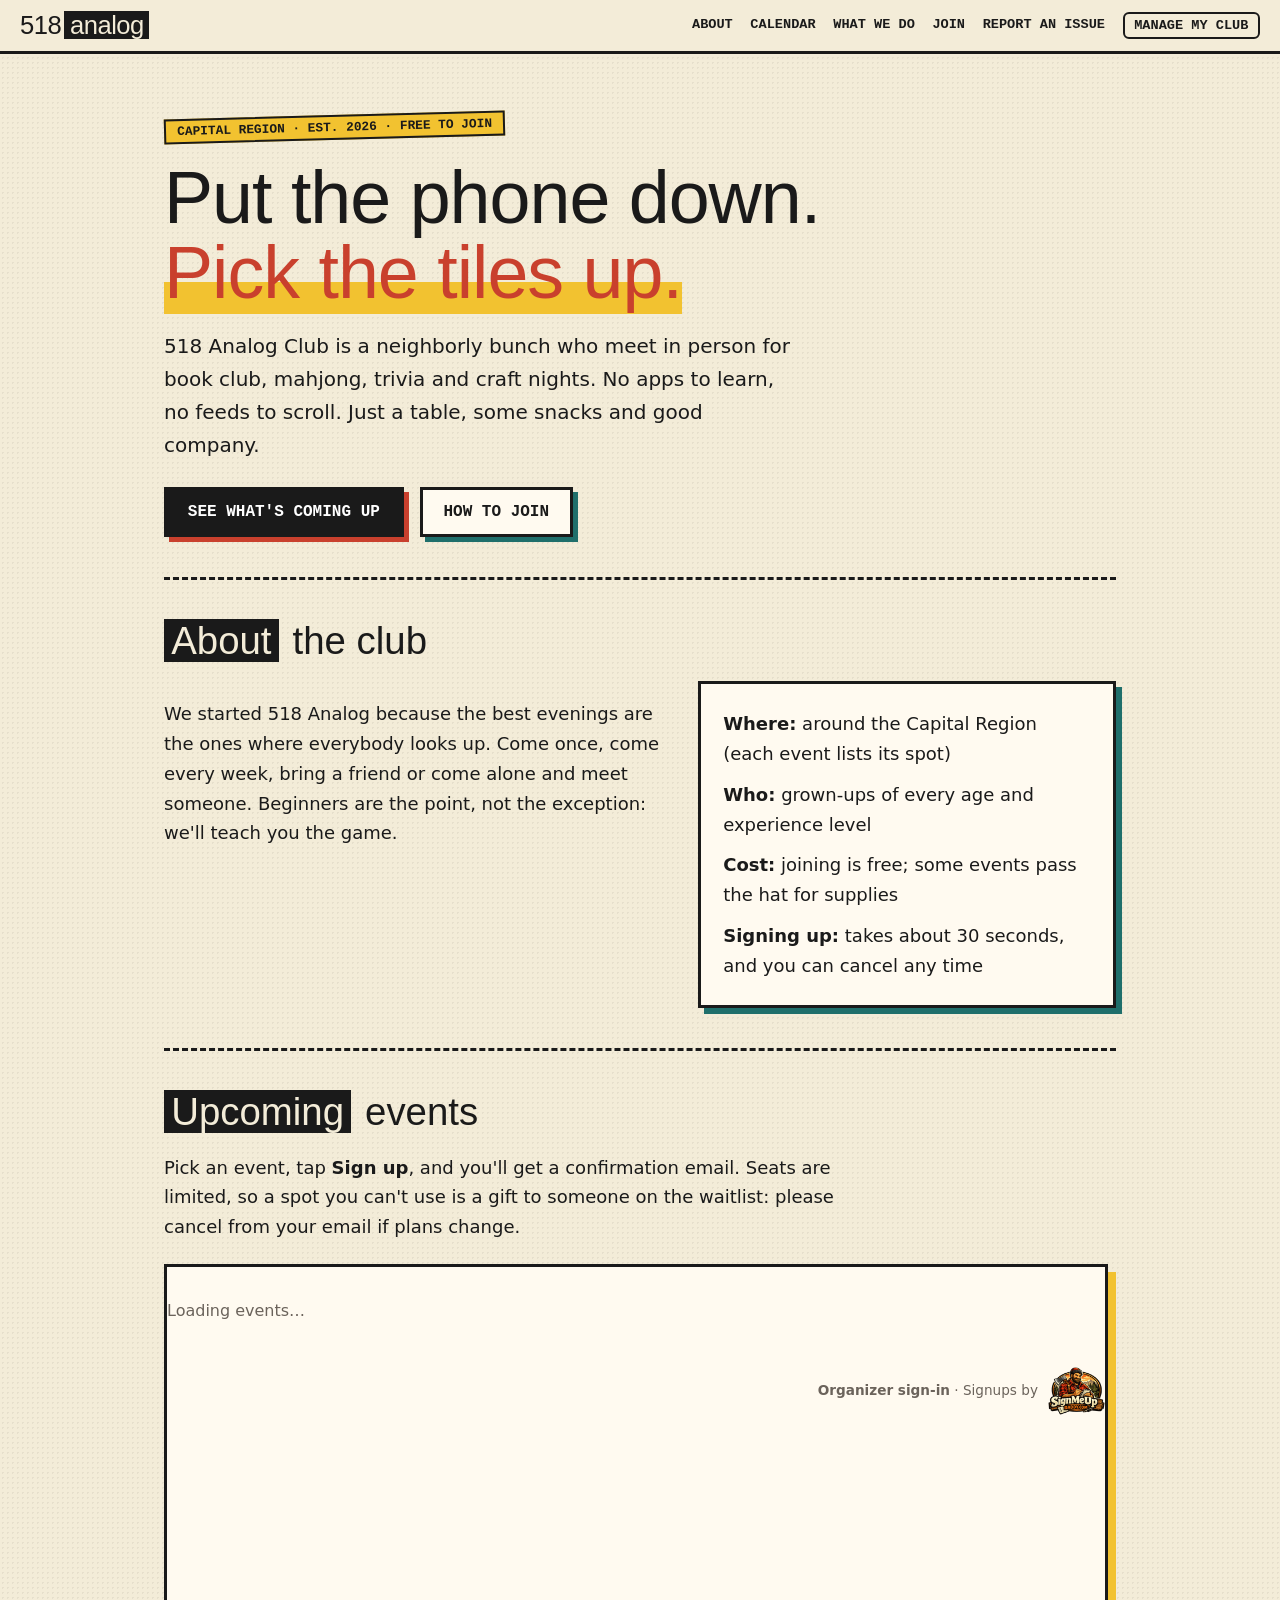
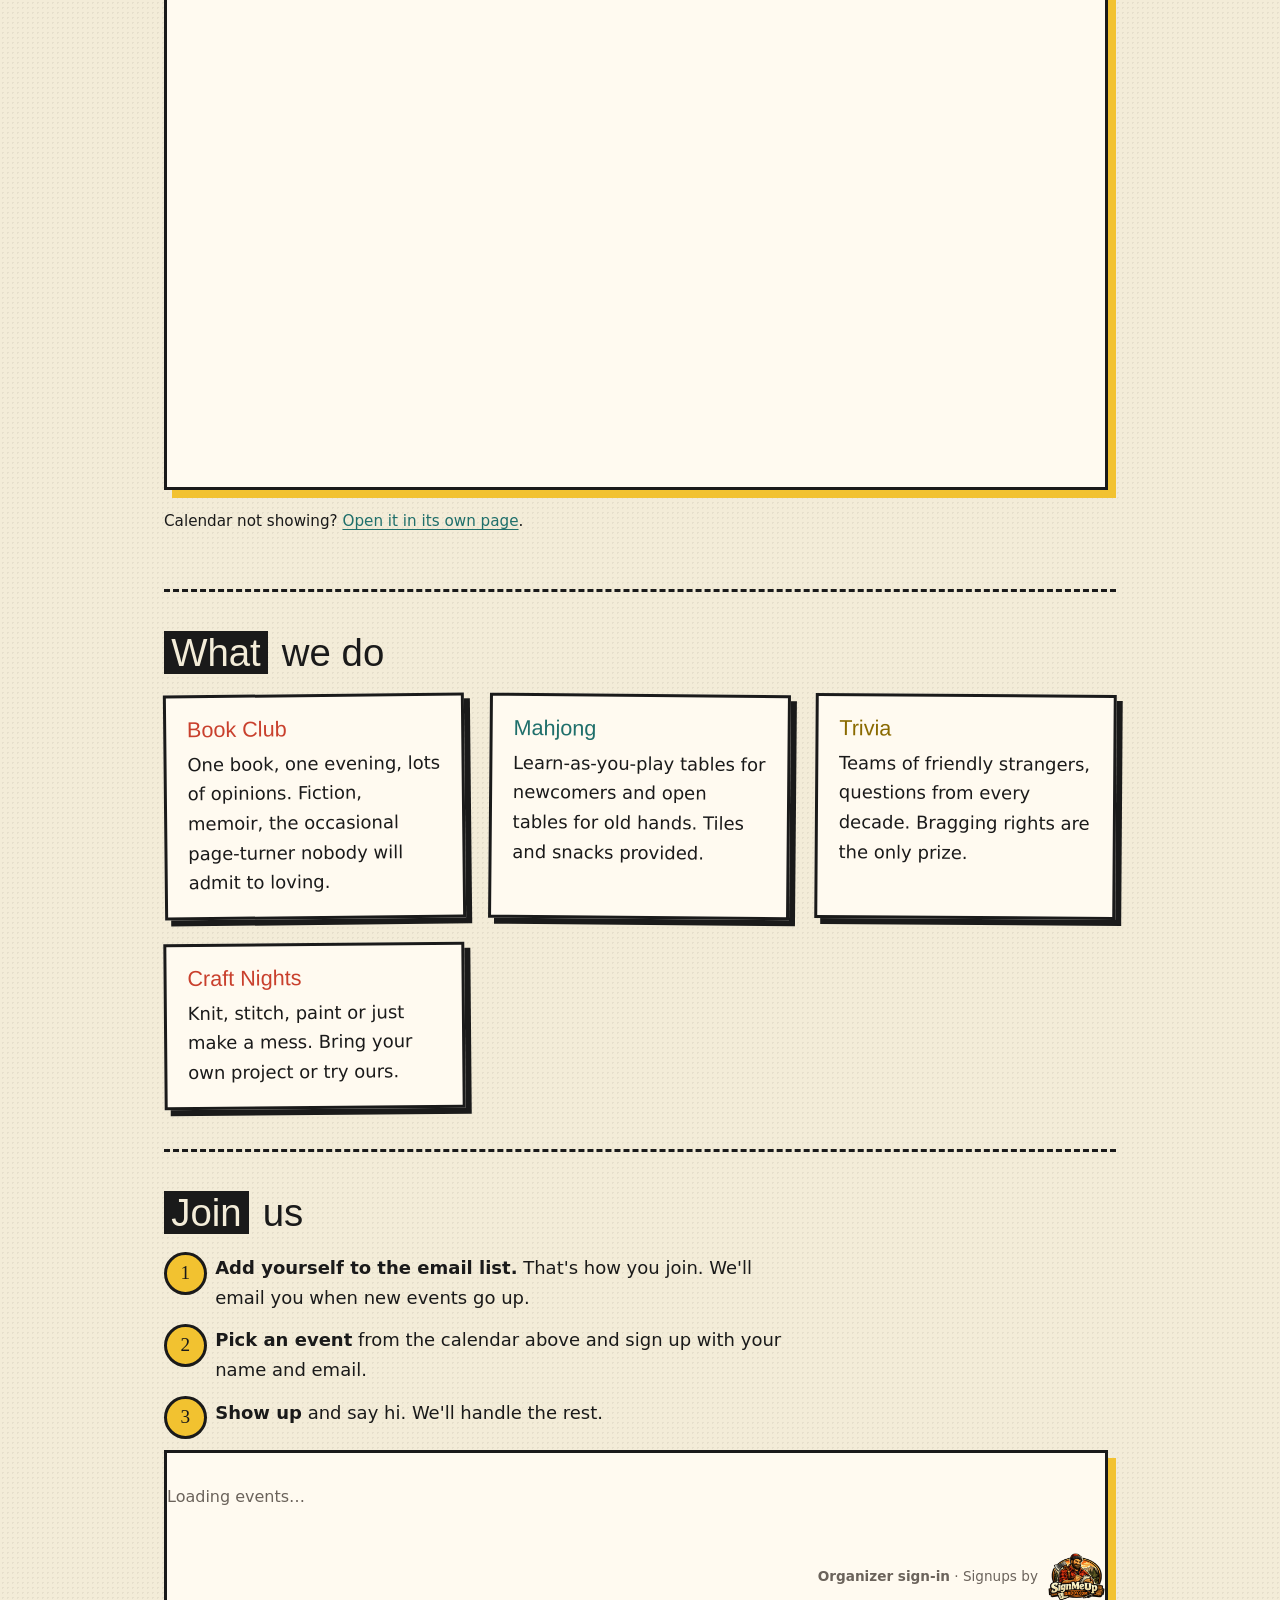
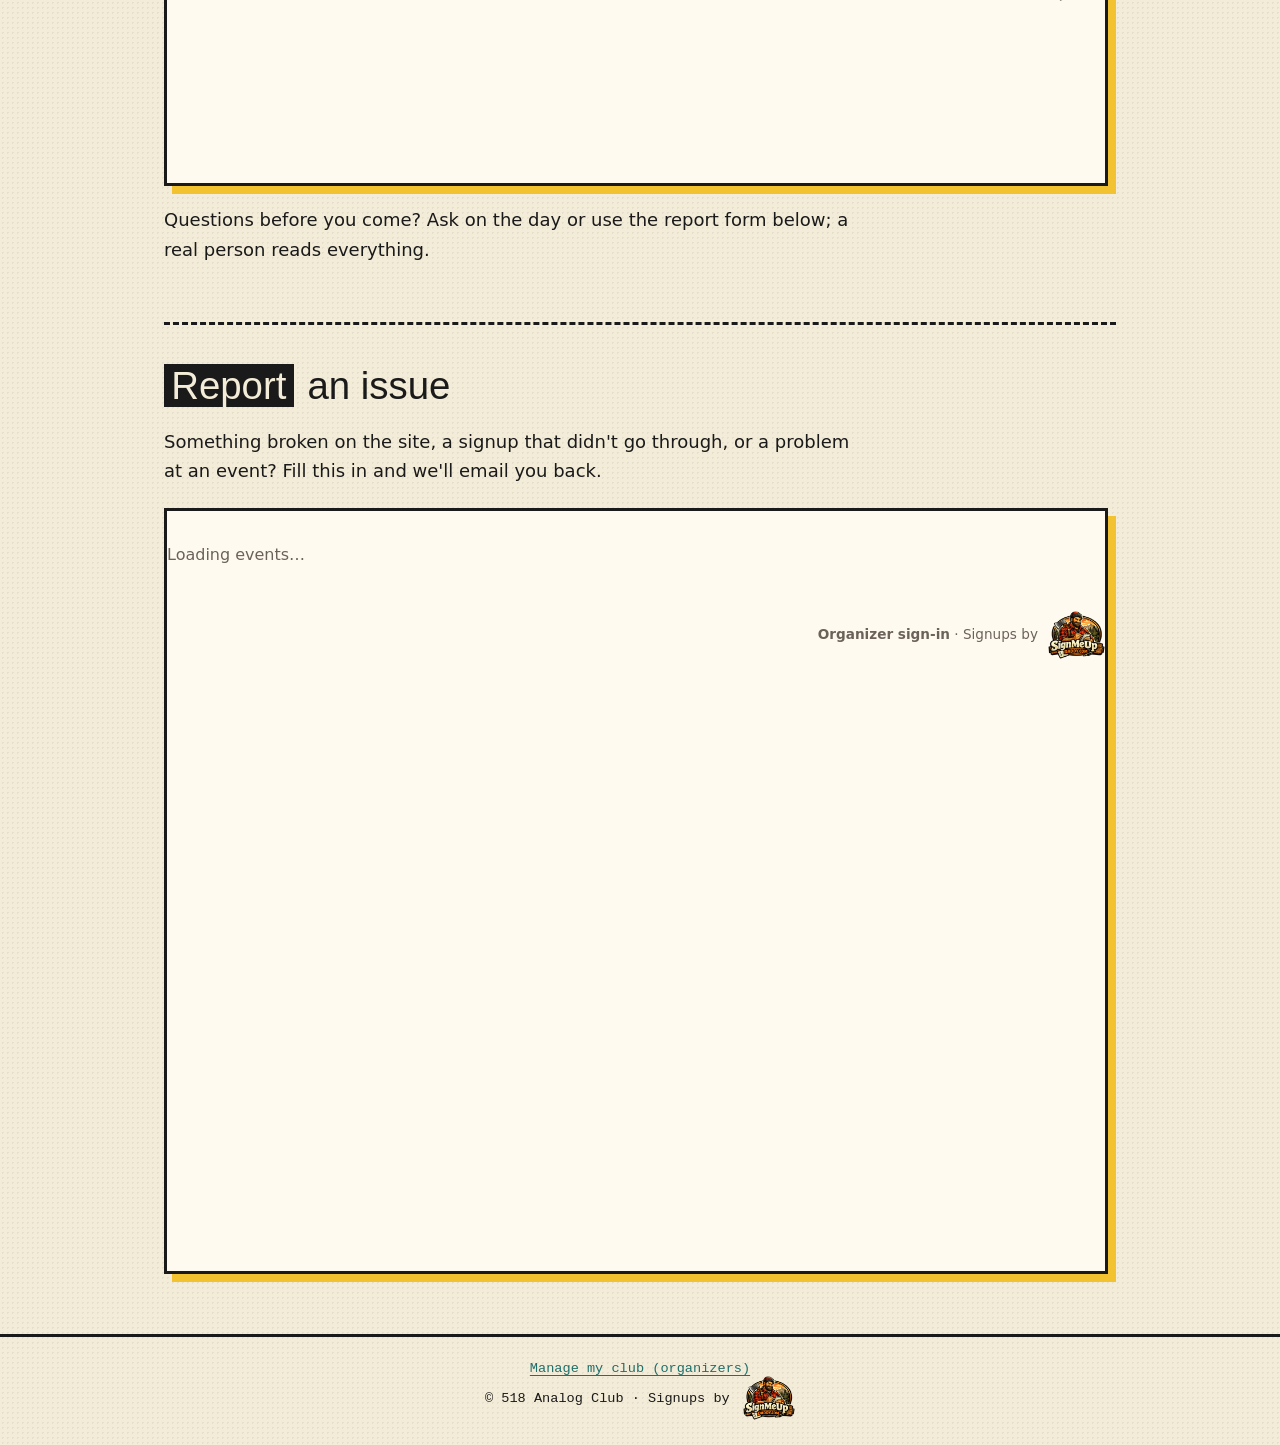
==== commit 76920e62: "Add visible organizer sign-in / Manage my club links on landing, club page and app Co-Authored-By: C" ====
--- a/518analog/index.html
+++ b/518analog/index.html
@@ -27,6 +27,7 @@
       <a href="#doing">What we do</a>
       <a href="#join">Join</a>
       <a href="#issue">Report an issue</a>
+      <a href="/app/?club=518analog#/admin" class="manage">Manage my club</a>
     </nav>
   </header>
 
@@ -92,6 +93,7 @@
   </main>
 
   <footer class="foot">
+    <p><a href="/app/?club=518analog#/admin">Manage my club (organizers)</a></p>
     <p>© 518 Analog Club · Signups by <a href="https://signmeupdaddy.com"><img class="sl" src="../assets/img/logo-sm.png" alt="SignMeUpDaddy.com" width="57" height="48"></a></p>
   </footer>
 </body>
--- a/518analog/club.css
+++ b/518analog/club.css
@@ -51,3 +51,4 @@
 .sl{height:44px;width:auto;vertical-align:middle;margin-left:.3rem}
 .sub-h{font:1.3rem 'Archivo Black',sans-serif;margin:1.8rem 0 .4rem}.frame.small iframe{height:330px}@media(max-width:44rem){.frame.small iframe{height:420px}}
 .frame.report iframe{height:760px}@media(max-width:44rem){.frame.report iframe{height:880px}}
+nav a.manage{border:2px solid var(--ink);padding:.25rem .6rem;border-radius:6px}
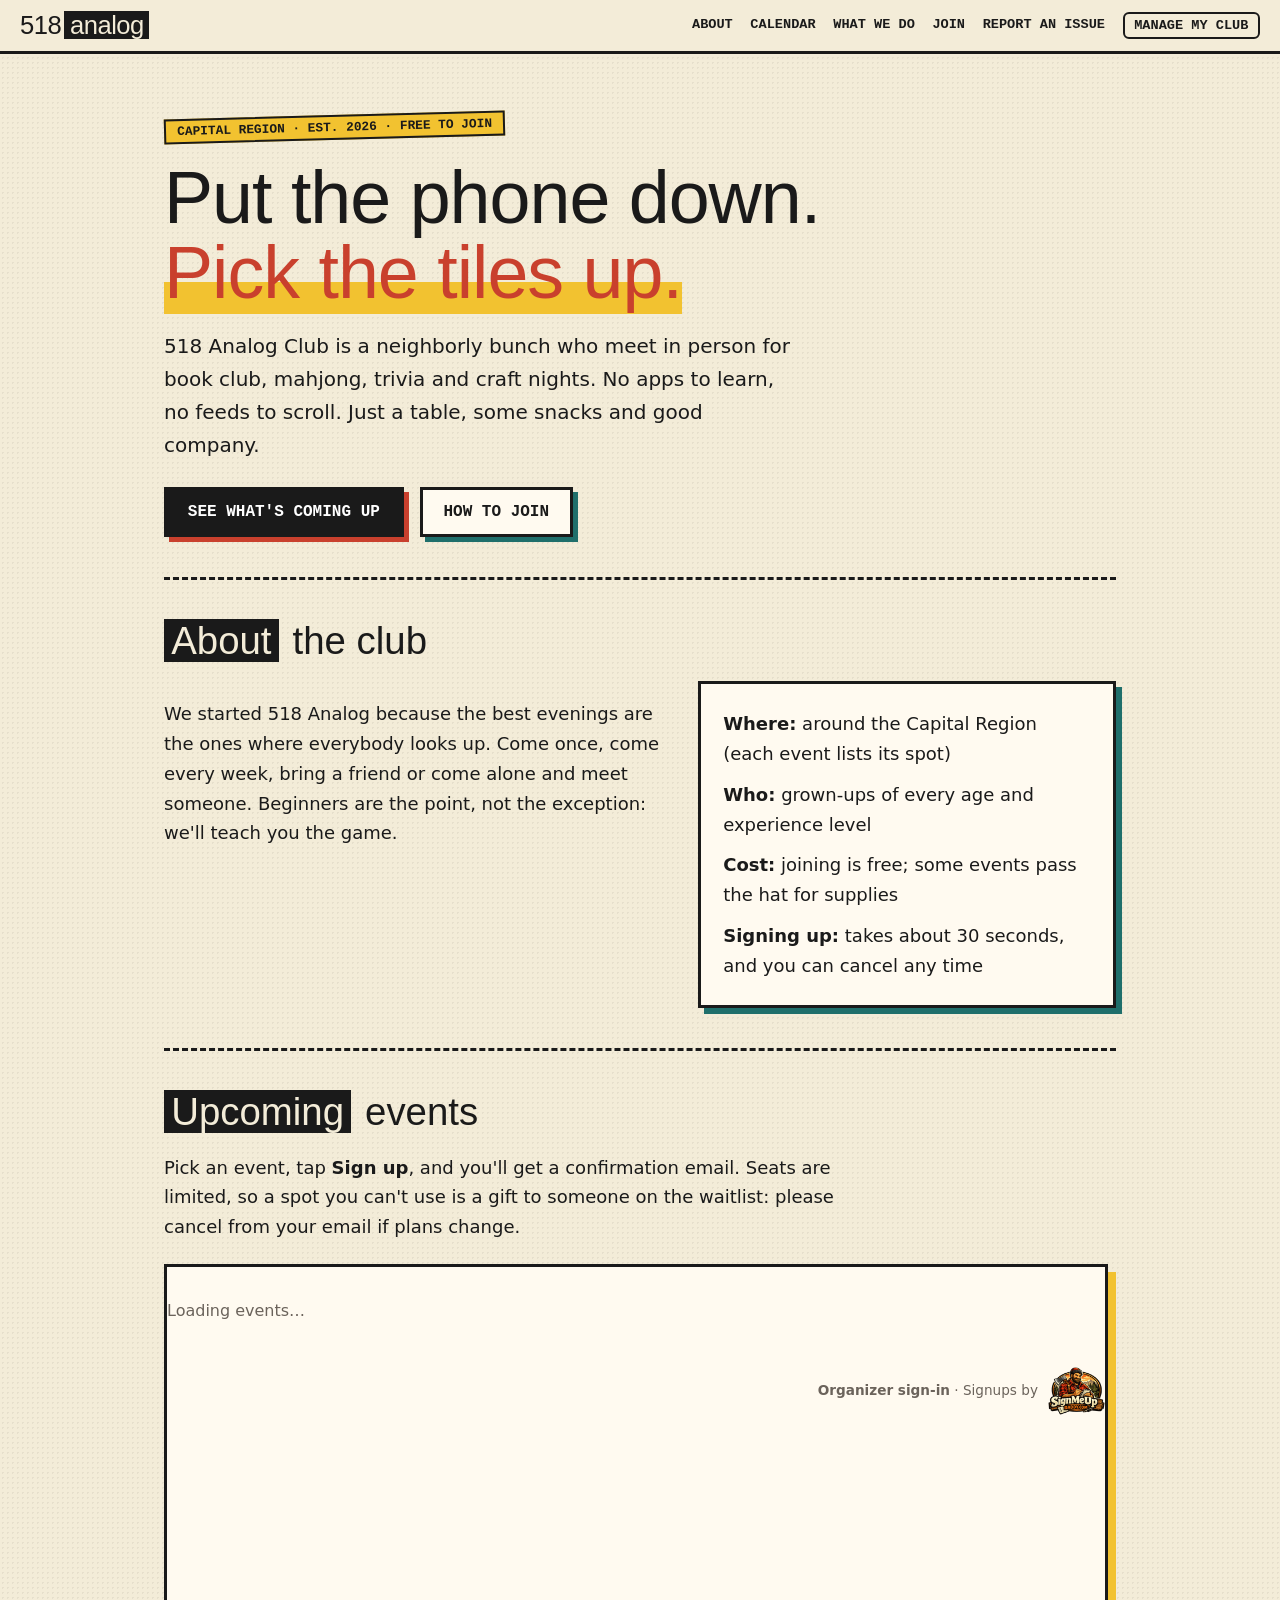
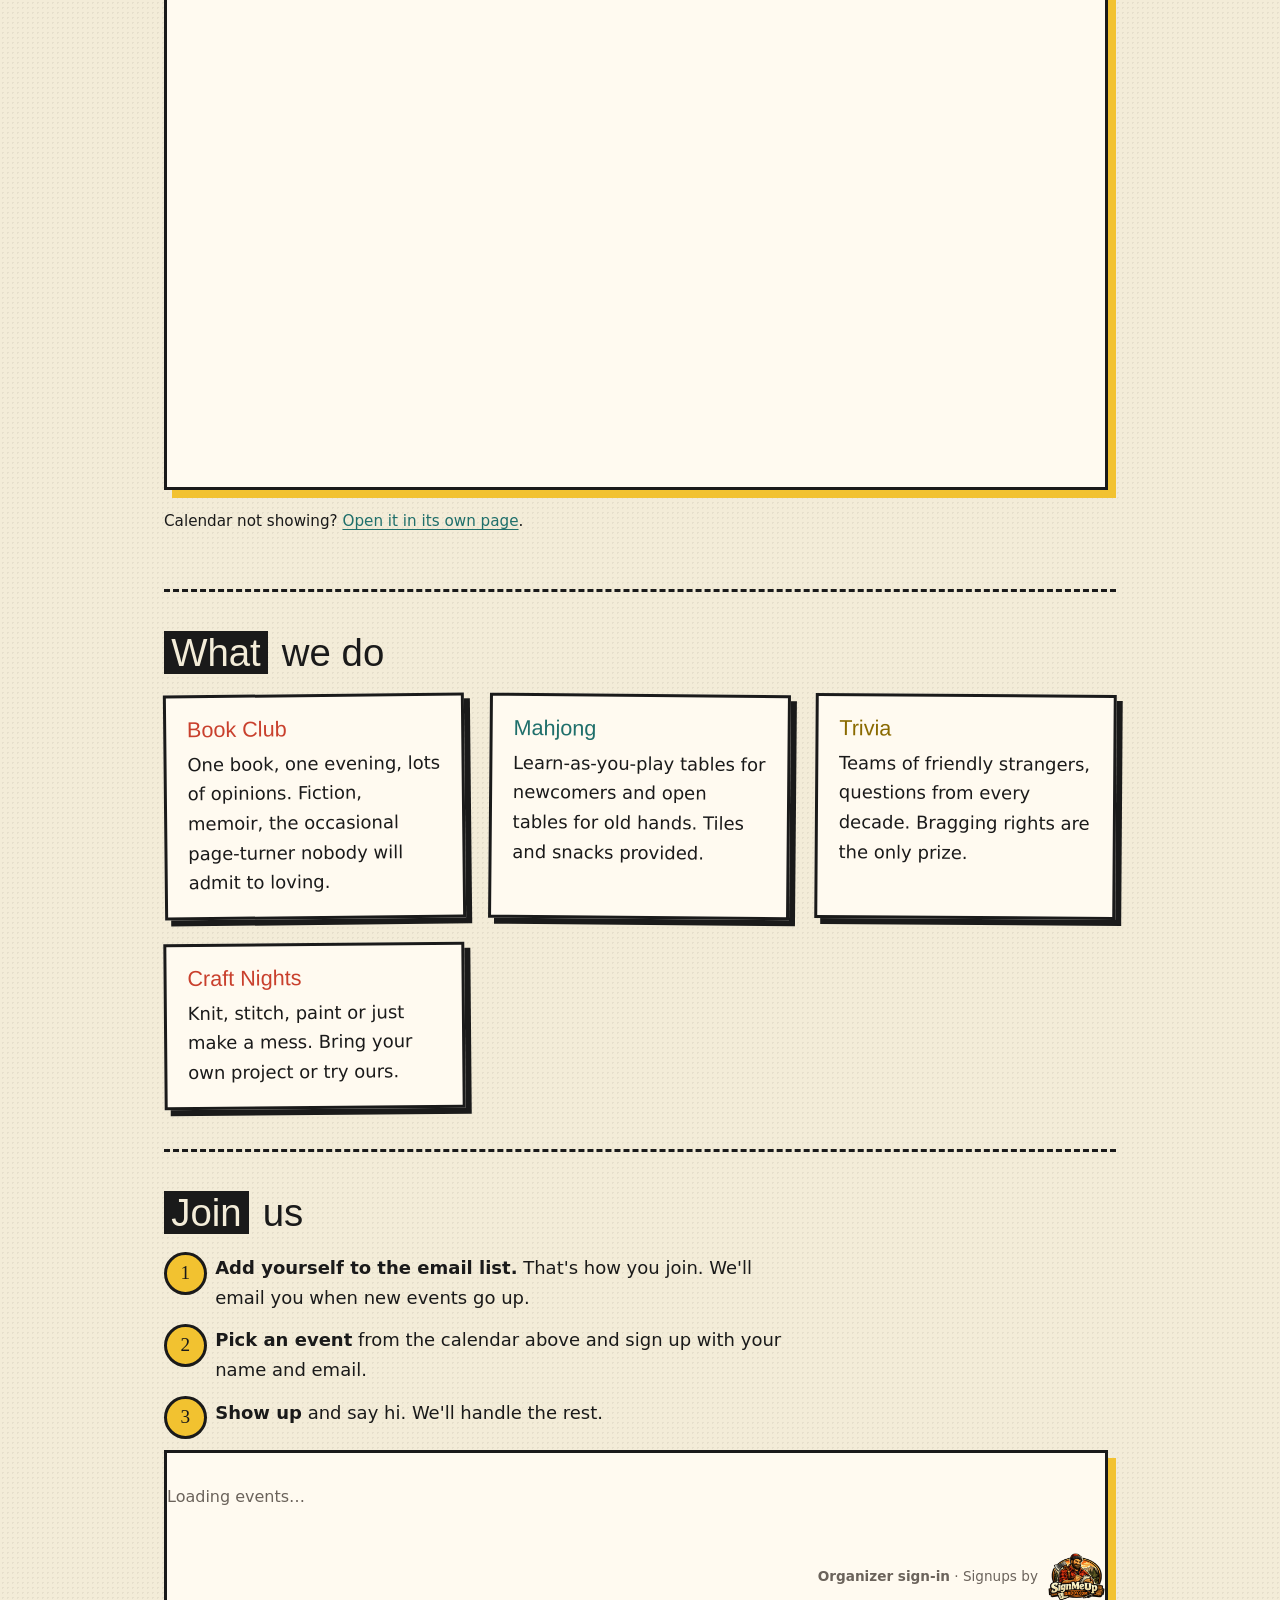
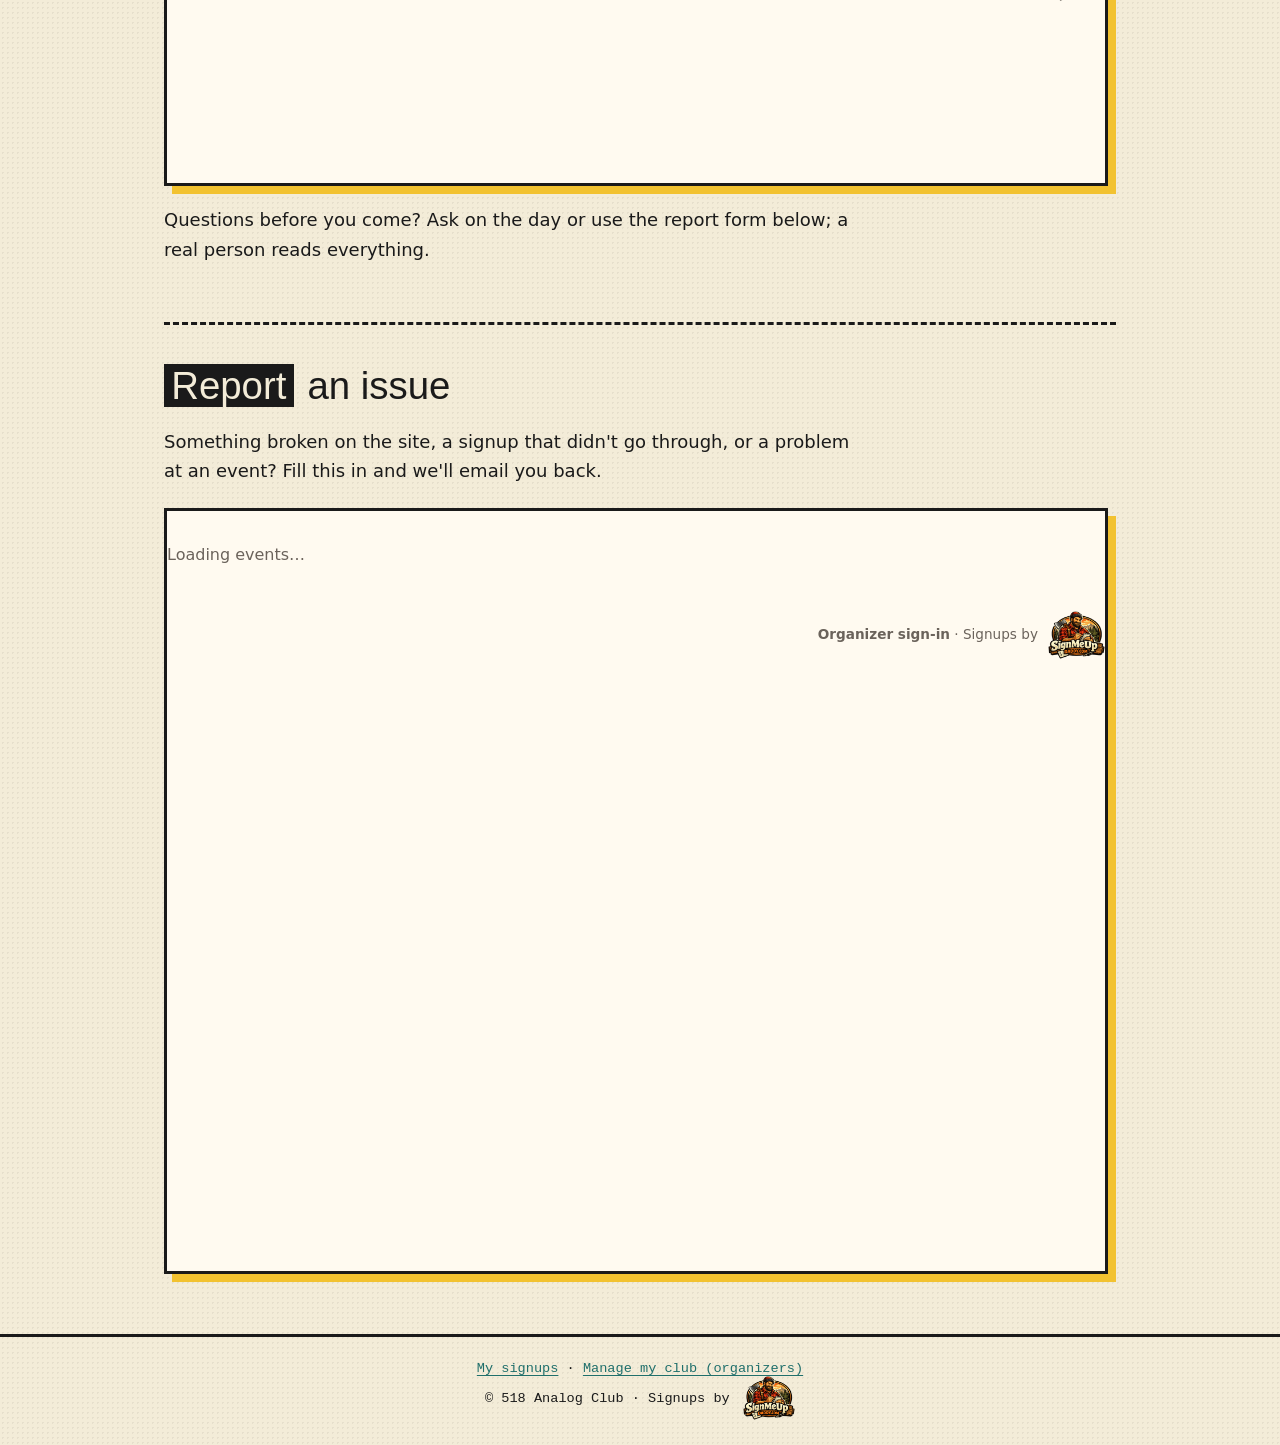
==== commit 98ff6596: "My signups: email-link sign-in (no account) showing signups and email lists across all clubs, with c" ====
--- a/518analog/index.html
+++ b/518analog/index.html
@@ -93,7 +93,7 @@
   </main>
 
   <footer class="foot">
-    <p><a href="/app/?club=518analog#/admin">Manage my club (organizers)</a></p>
+    <p><a href="/app/?club=518analog#/me">My signups</a> · <a href="/app/?club=518analog#/admin">Manage my club (organizers)</a></p>
     <p>© 518 Analog Club · Signups by <a href="https://signmeupdaddy.com"><img class="sl" src="../assets/img/logo-sm.png" alt="SignMeUpDaddy.com" width="57" height="48"></a></p>
   </footer>
 </body>
